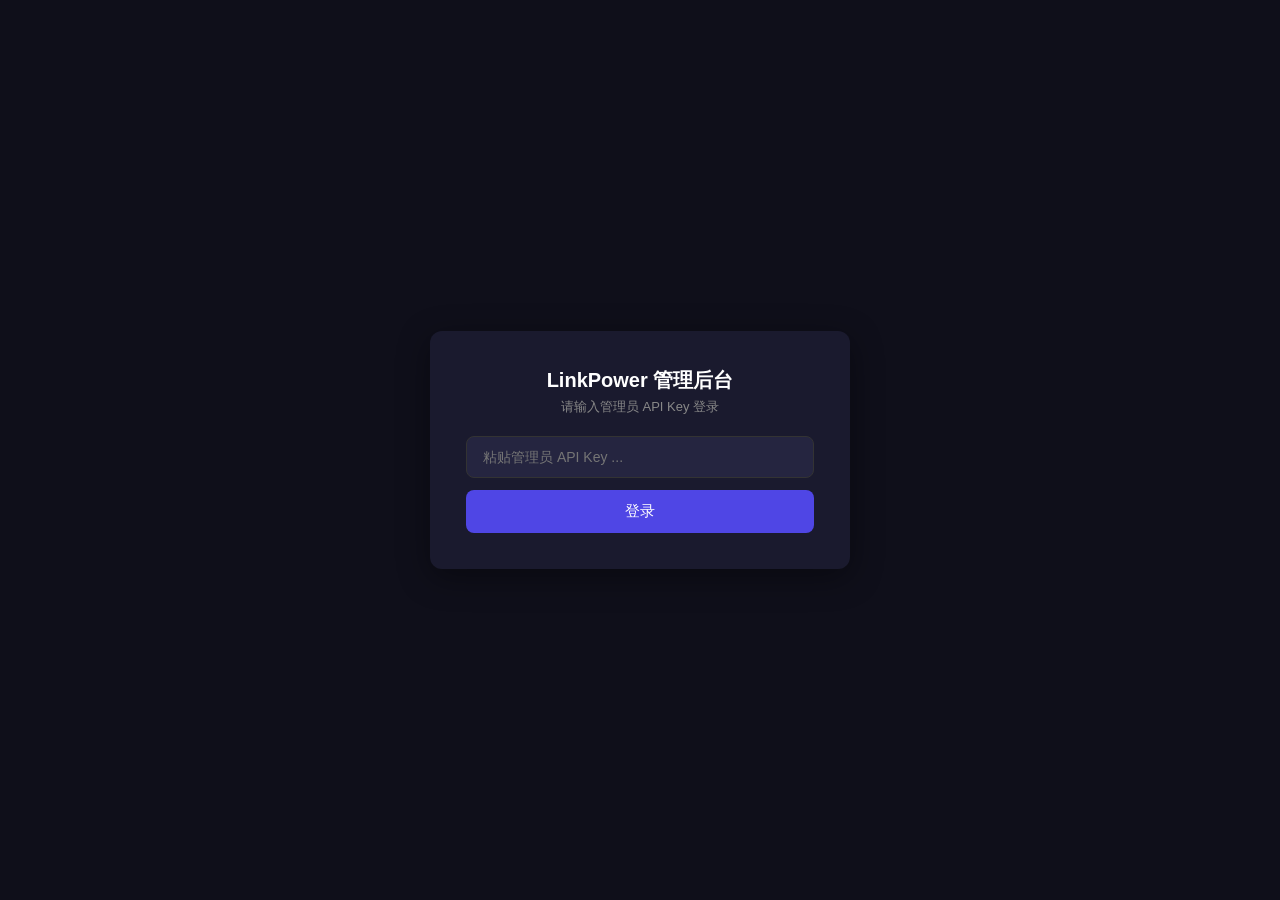
==== static/admin.html @ 36c47beb "branding: TokenProxy -> LinkPower" ====
<!DOCTYPE html>
<html lang="zh-CN">
<head>
<meta charset="UTF-8">
<meta name="viewport" content="width=device-width, initial-scale=1.0">
<title>LinkPower 管理后台</title>
<style>
*{margin:0;padding:0;box-sizing:border-box;font-family:-apple-system,BlinkMacSystemFont,"Segoe UI",sans-serif}
body{background:#0f0f1a;color:#e0e0e0;min-height:100vh}
#loginBg{align-items:center;background:#0f0f1a;display:flex;height:100vh;justify-content:center;left:0;position:fixed;top:0;width:100vw;z-index:999}
.login-box{background:#1a1a2e;border-radius:12px;box-shadow:0 8px 32px rgba(0,0,0,.4);padding:36px;text-align:center;width:420px;max-width:90vw}
.login-box h1{color:#fff;font-size:20px;margin-bottom:4px}
.login-box p{color:#888;font-size:13px;margin-bottom:20px}
.login-box input{background:#252540;border:1px solid #333;border-radius:8px;color:#fff;font-size:14px;margin-bottom:12px;outline:none;padding:12px 16px;width:100%}
.login-box input:focus{border-color:#4f46e5}
.login-box button{background:#4f46e5;border:none;border-radius:8px;color:#fff;cursor:pointer;font-size:15px;padding:12px;width:100%}
.login-box button:hover{background:#4338ca}
.login-box button:disabled{opacity:.5}
.login-box .login-msg{background:rgba(239,68,68,.15);border:1px solid #ef4444;border-radius:6px;color:#fca5a5;font-size:13px;margin-top:12px;padding:8px;display:none}
#dash{display:none}
.sidebar{background:#14142a;border-right:1px solid #1e1e3a;height:100vh;left:0;padding:24px;position:fixed;top:0;width:200px;overflow-y:auto}
.sidebar h2{color:#fff;font-size:15px;margin-bottom:2px}
.sidebar .sub{color:#555;font-size:11px;margin-bottom:20px}
.sidebar a{color:#888;cursor:pointer;display:block;font-size:13px;padding:9px 12px;text-decoration:none;border-radius:6px;margin-bottom:2px}
.sidebar a:hover,.sidebar a.active{background:#1e1e3a;color:#fff}
.sidebar .section-title{color:#555;font-size:11px;text-transform:uppercase;padding:16px 12px 6px;letter-spacing:1px}
.main{margin-left:200px;padding:24px 32px}
.page{display:none}
.page.active{display:block}
.stats{display:grid;gap:14px;grid-template-columns:repeat(auto-fit,minmax(150px,1fr));margin-bottom:24px}
.stat-card{background:#1a1a2e;border-radius:8px;padding:16px 18px}
.stat-card .l{color:#888;font-size:11px;margin-bottom:4px;text-transform:uppercase;letter-spacing:.5px}
.stat-card .v{color:#fff;font-size:22px;font-weight:700}
.stat-card .s{color:#666;font-size:11px;margin-top:4px}
.card{background:#1a1a2e;border-radius:8px;margin-bottom:16px;padding:20px}
.card h3{color:#fff;font-size:14px;margin-bottom:12px;font-weight:600}
.card p{color:#888;font-size:13px;margin-bottom:12px}
label{color:#888;display:block;font-size:12px;margin-bottom:4px}
input{background:#252540;border:1px solid #333;border-radius:6px;color:#fff;font-size:13px;outline:none;padding:10px 12px;width:100%}
input:focus{border-color:#4f46e5}
.row{display:grid;gap:12px;grid-template-columns:1fr 1fr;margin-bottom:12px}
@media(max-width:600px){.row{grid-template-columns:1fr}}
.btn{background:#252540;border:none;border-radius:6px;color:#c0c0c0;cursor:pointer;font-size:12px;padding:8px 14px;display:inline-block;transition:background .15s}
.btn:hover{background:#333}
.btn-primary{background:#4f46e5;color:#fff}
.btn-primary:hover{background:#4338ca!important}
.btn-warning{background:#b45309;color:#fff}
.btn-warning:hover{background:#92400e!important}
.btn-success{background:#16a34a;color:#fff}
.btn-success:hover{background:#15803d!important}
.btn-sm{padding:5px 10px;font-size:11px}
table{width:100%;border-collapse:collapse;font-size:13px}
thead th{text-align:left;color:#888;padding:10px 12px;border-bottom:1px solid #333;font-weight:400;white-space:nowrap;font-size:12px;text-transform:uppercase;letter-spacing:.5px}
tbody td{padding:10px 12px;border-bottom:1px solid #1e1e3a}
tbody tr:hover{background:#14142a}
.key-cell{font-family:monospace;font-size:12px;color:#a5b4fc;max-width:180px;overflow:hidden;text-overflow:ellipsis;white-space:nowrap;cursor:pointer}
.key-cell:hover{color:#818cf8}
.badge{display:inline-block;padding:2px 8px;border-radius:10px;font-size:11px;font-weight:500}
.badge.on{background:rgba(22,163,74,.15);color:#4ade80}
.badge.off{background:rgba(239,68,68,.15);color:#f87171}
.tag{display:inline-block;padding:2px 8px;border-radius:10px;font-size:11px;background:#252540;color:#888}
.tag-credit{background:rgba(22,163,74,.15);color:#4ade80}
.tag-usage{background:rgba(239,68,68,.15);color:#f87171}
.msg{background:rgba(22,163,74,.1);border:1px solid #16a34a;border-radius:6px;color:#86efac;font-size:13px;margin-top:12px;padding:10px 12px;display:none;line-height:1.6}
.msg.err{background:rgba(239,68,68,.15);border-color:#ef4444;color:#fca5a5}
.search-bar{margin-bottom:12px;display:flex;gap:8px;align-items:center}
.search-bar input{max-width:260px}
.amt-btns{display:flex;gap:8px;flex-wrap:wrap;margin-bottom:12px}
.amt-btn{background:#252540;border:1px solid #333;border-radius:6px;color:#c0c0c0;cursor:pointer;font-size:13px;padding:8px 18px;transition:all .15s}
.amt-btn.active,.amt-btn:hover{background:#4f46e5;border-color:#4f46e5;color:#fff}
/* Modal */
.modal-overlay{display:none;position:fixed;top:0;left:0;width:100%;height:100%;background:rgba(0,0,0,.6);z-index:1000;align-items:center;justify-content:center}
.modal{background:#1a1a2e;border-radius:12px;padding:24px;max-width:640px;width:90vw;max-height:80vh;overflow-y:auto}
.modal h2{color:#fff;font-size:16px;margin-bottom:4px}
.modal .close{float:right;background:none;border:none;color:#888;font-size:22px;cursor:pointer}
.modal .close:hover{color:#fff}
.modal .info-grid{display:grid;grid-template-columns:1fr 1fr;gap:8px;margin:16px 0}
.modal .info-item{background:#14142a;padding:10px 14px;border-radius:6px}
.modal .info-item .l{color:#888;font-size:11px;text-transform:uppercase;letter-spacing:.5px}
.modal .info-item .v{color:#e0e0e0;font-size:14px;margin-top:2px;word-break:break-all}
.empty-state{text-align:center;color:#555;padding:30px;font-size:13px}
.copy-btn{background:#252540;border:none;border-radius:4px;color:#c0c0c0;cursor:pointer;font-size:11px;padding:4px 8px;margin-left:4px}
.copy-btn:hover{background:#333;color:#fff}
.copy-btn.copied{background:#16a34a;color:#fff}
</style>
</head>
<body>
<div id="loginBg">
  <div class="login-box">
    <h1>LinkPower 管理后台</h1>
    <p>请输入管理员 API Key 登录</p>
    <input type="password" id="loginKey" placeholder="粘贴管理员 API Key ...">
    <button id="loginBtn">登录</button>
    <div class="login-msg" id="loginMsg"></div>
  </div>
</div>

<div id="dash">
  <div class="sidebar">
    <h2>LinkPower</h2>
    <div class="sub">管理后台</div>
    <a id="navOverview" class="active" onclick="showPage('overview')">概览</a>
    <div class="section-title">用户</div>
    <a id="navUsers" onclick="showPage('users')">用户管理</a>
    <a id="navCreate" onclick="showPage('create')">创建用户</a>
    <div class="section-title">财务</div>
    <a id="navRecharge" onclick="showPage('recharge')">充值管理</a>
    <a id="navTxns" onclick="showPage('txns')">交易记录</a>
    <a id="navReseller" onclick="showPage('reseller')">代理管理</a>
  </div>

  <div class="main">
    <!-- Overview -->
    <div class="page active" id="pageOverview">
      <h2 style="font-size:18px;margin-bottom:20px">服务概览</h2>
      <div class="stats">
        <div class="stat-card"><div class="l">用户总数</div><div class="v" id="statUsers">-</div><div class="s" id="statActiveUsers"></div></div>
        <div class="stat-card"><div class="l">总余额</div><div class="v" id="statBalance">-</div><div class="s">所有用户余额总和</div></div>
        <div class="stat-card"><div class="l">总收入</div><div class="v" id="statRevenue">-</div><div class="s">所有充值总和</div></div>
        <div class="stat-card"><div class="l">今日消耗</div><div class="v" id="statTodayRev">-</div><div class="s" id="statTodayTokens"></div></div>
        <div class="stat-card"><div class="l">服务状态</div><div class="v" id="statStatus">-</div><div class="s" id="statAdminKey"></div></div>
      </div>
      <div class="card">
        <h3>最近交易</h3>
        <div id="recentTxns"><div class="empty-state">加载中...</div></div>
      </div>
    </div>

    <!-- Users -->
    <div class="page" id="pageUsers">
      <h2 style="font-size:18px;margin-bottom:16px">用户管理</h2>
      <div class="card">
        <div style="display:flex;justify-content:space-between;align-items:center;margin-bottom:12px">
          <h3>用户列表</h3>
          <span id="userCount" style="color:#888;font-size:12px"></span>
        </div>
        <div class="search-bar">
          <input type="text" id="searchInput" placeholder="搜索用户名、邮箱或 Key ...">
          <select id="statusFilter" style="background:#252540;border:1px solid #333;border-radius:6px;color:#fff;font-size:13px;padding:10px 12px;outline:none" onchange="renderUsers()">
            <option value="">全部状态</option>
            <option value="active">启用</option>
            <option value="disabled">禁用</option>
          </select>
        </div>
        <div id="userList"><p style="color:#888;text-align:center;padding:20px">加载中...</p></div>
      </div>
    </div>

    <!-- Create -->
    <div class="page" id="pageCreate">
      <h2 style="font-size:18px;margin-bottom:16px">创建用户</h2>
      <div class="card">
        <h3>创建新用户</h3>
        <p>创建一个新的 API 用户，系统将自动生成 API Key。</p>
        <div class="row">
          <div><label>用户名</label><input type="text" id="newName" placeholder="如：客户A"></div>
          <div><label>邮箱（可选）</label><input type="email" id="newEmail" placeholder="user@example.com"></div>
          <div><label>初始余额（元）</label><input type="number" id="newBal" value="0" step="0.1"></div>
        </div>
        <button class="btn btn-success" id="createBtn">创建用户</button>
        <div class="msg" id="createMsg"></div>
      </div>
    </div>

    <!-- Recharge -->
    <div class="page" id="pageRecharge">
      <h2 style="font-size:18px;margin-bottom:16px">充值管理</h2>
      <div class="card">
        <h3>用户充值</h3>
        <p>输入用户的 API Key 为其增加余额。</p>
        <div><label>用户 API Key</label><input type="text" id="topKey" placeholder="sk-xxx..."></div>
        <div style="margin-top:12px"><label>充值金额</label></div>
        <div class="amt-btns">
          <button class="amt-btn" onclick="setAmt(10)">10 元</button>
          <button class="amt-btn" onclick="setAmt(20)">20 元</button>
          <button class="amt-btn" onclick="setAmt(50)">50 元</button>
          <button class="amt-btn" onclick="setAmt(100)">100 元</button>
          <button class="amt-btn" onclick="setAmt(500)">500 元</button>
          <button class="amt-btn" onclick="setAmt(0)" style="border-color:#4f46e5;color:#4f46e5">自定义</button>
        </div>
        <div><label>金额（元）</label><input type="number" id="topAmt" value="10" step="1"></div>
        <div style="margin-top:12px"><button class="btn btn-primary" id="topBtn">确认充值</button></div>
        <div class="msg" id="topMsg"></div>
      </div>
    </div>

    <!-- Transactions -->
    <div class="page" id="pageTxns">
      <h2 style="font-size:18px;margin-bottom:16px">交易记录</h2>
      <div class="card">
        <div style="display:flex;justify-content:space-between;align-items:center;margin-bottom:12px">
          <h3>所有交易</h3>
          <span id="txnCount" style="color:#888;font-size:12px"></span>
        </div>
        <div class="search-bar" style="gap:12px">
          <input type="text" id="txnSearch" placeholder="搜索用户..." style="max-width:200px">
          <select id="txnTypeFilter" style="background:#252540;border:1px solid #333;border-radius:6px;color:#fff;font-size:13px;padding:10px 12px;outline:none" onchange="renderTxns()">
            <option value="">全部类型</option>
            <option value="usage">用量扣费</option>
            <option value="topup">充值</option>
            <option value="registration_bonus">注册赠送</option>
            <option value="manual_create">手动创建</option>
          </select>
        </div>
        <div id="txnList"><div class="empty-state">加载中...</div></div>
      </div>
<div class="page" id="pageReseller">
      <h2 style="font-size:18px;margin-bottom:16px">代理管理</h2>
      <div class="card">
        <h3>创建代理</h3>
        <p>创建一个下级代理账号，对方可以登录 /reseller 管理自己的用户。</p>
        <div style="margin-bottom:12px"><input type="text" id="resellerName" placeholder="代理名称（如：客户A）"></div>
        <button class="btn btn-success" id="createResellerBtn">创建代理</button>
        <div class="msg" id="resellerCreateMsg"></div>
      </div>
      <div class="card">
        <h3>代理列表</h3>
        <div id="resellerList"><p style="color:#888;text-align:center;padding:20px">加载中...</p></div>
      </div>
    </div>
    </div>
  </div>

<!-- User Detail Modal -->
<div class="modal-overlay" id="userModal" onclick="if(event.target===this)closeModal()">
  <div class="modal">
    <button class="close" onclick="closeModal()">&times;</button>
    <h2 id="modalTitle">用户详情</h2>
    <div class="info-grid" id="modalInfo"></div>
    <h3 style="color:#fff;font-size:13px;margin:16px 0 8px">交易记录</h3>
    <div id="modalTxns"><div class="empty-state">加载中...</div></div>
  </div>
</div>

<script>
var ADMIN_KEY = "", allUsers = [], allTxns = [];
function $(id){return document.getElementById(id);}
function api(path, method, body){
  var o = {headers: {"Authorization": "Bearer "+ADMIN_KEY}};
  if(method) o.method = method;
  if(body){o.method="POST";o.body=JSON.stringify(body);o.headers["Content-Type"]="application/json";}
  return fetch(window.location.origin+path, o).then(function(r){return r.json();});
}

// Login
$("loginBtn").onclick = function(){
  var k = $("loginKey").value.trim(), m = $("loginMsg");
  if(!k){m.textContent="请输入 API Key";m.style.display="block";return;}
  ADMIN_KEY = k; $("loginBtn").disabled = true; $("loginBtn").textContent = "登录中...";
  api("/v1/admin/verify", "POST").then(function(d){
    if(d.status === "ok"){
      $("loginBg").style.display = "none"; $("dash").style.display = "block";
      $("statAdminKey").textContent = "Key: " + d.admin_key.substring(0,12) + "...";
      loadOverview(); loadUsers();
    } else {
      m.textContent = d.error || "验证失败"; m.style.display = "block";
      $("loginBtn").disabled = false; $("loginBtn").textContent = "登录";
    }
  }).catch(function(e){
    m.textContent = "请求失败: " + e.message; m.style.display = "block";
    $("loginBtn").disabled = false; $("loginBtn").textContent = "登录";
  });
};
$("loginKey").onkeydown = function(e){if(e.key==="Enter")$("loginBtn").click();};

function showPage(n){
  ["navOverview","navUsers","navCreate","navRecharge","navTxns","navReseller"].forEach(function(i){$(i).classList.remove("active");});
  $("nav"+n.charAt(0).toUpperCase()+n.slice(1)).classList.add("active");
  document.querySelectorAll(".page").forEach(function(p){p.classList.remove("active");});
  $("page"+n.charAt(0).toUpperCase()+n.slice(1)).classList.add("active");
  if(n==="overview") loadOverview();
  if(n==="users") loadUsers();
  if(n==="txns") loadTxns();
  if(n==="reseller") loadResellers();
}

// Overview
function loadOverview(){
  api("/v1/admin/stats").then(function(d){
    $("statUsers").textContent = d.total_users;
    $("statActiveUsers").textContent = (d.active_users || 0) + " 活跃";
    $("statBalance").textContent = (d.total_balance || 0).toFixed(2) + " 元";
    $("statRevenue").textContent = "¥" + (d.total_topup || 0).toFixed(2);
    $("statTodayRev").textContent = "¥" + (d.today_revenue || 0).toFixed(2);
    $("statTodayTokens").textContent = (d.today_tokens || 0) + " tokens";
    $("statStatus").textContent = "正常"; $("statStatus").style.color = "#4ade80";
    if(d.recent_transactions){
      allTxns = d.recent_transactions;
      renderRecentTxns();
    }
  }).catch(function(e){
    $("statStatus").textContent = "连接异常"; $("statStatus").style.color = "#f87171";
  });
}

function renderRecentTxns(){
  var txns = allTxns.slice(0, 20), h = "";
  if(!txns.length){$("recentTxns").innerHTML='<div class="empty-state">暂无交易记录</div>';return;}
  h = "<table><thead><tr><th>时间</th><th>用户</th><th>类型</th><th>金额</th><th>说明</th></tr></thead><tbody>";
  for(var i=0;i<txns.length;i++){
    var t = txns[i];
    var tagCls = "tag", typeLabel = t.type;
    if(t.type === "usage"){tagCls="tag tag-usage";typeLabel="用量扣费";}
    else if(t.type === "registration_bonus" || t.type === "manual_create" || t.amount > 0){tagCls="tag tag-credit";typeLabel="充值";}
    var timeStr = (t.time || "").substring(0, 16).replace("T", " ");
    var detail = t.model || "";
    if(t.tokens) detail += (detail?" | ":"") + t.tokens + " tokens";
    h += "<tr><td style='font-size:12px;color:#666'>"+timeStr+"</td><td>"+t.user+"</td><td><span class='"+tagCls+"'>"+typeLabel+"</span></td><td>"+(t.amount > 0 ? "+" : "")+t.amount.toFixed(4)+"</td><td style='color:#666;font-size:12px'>"+detail+"</td></tr>";
  }
  h += "</tbody></table>";
  $("recentTxns").innerHTML = h;
}

// Users
function loadUsers(){
  api("/v1/admin/users").then(function(d){
    if(d.users){allUsers = d.users; renderUsers();}
  }).catch(function(){});
}

function renderUsers(){
  var q = ($("searchInput").value || "").toLowerCase();
  var sf = $("statusFilter").value;
  var f = allUsers.filter(function(u){
    if(q && u.name.toLowerCase().indexOf(q)===-1 && u.api_key.toLowerCase().indexOf(q)===-1 && (u.email||"").toLowerCase().indexOf(q)===-1) return false;
    if(sf==="active" && !u.is_active) return false;
    if(sf==="disabled" && u.is_active) return false;
    return true;
  });
  $("userCount").textContent = f.length + " / " + allUsers.length + " 用户";
  if(!f.length){$("userList").innerHTML='<div class="empty-state">暂无符合条件的用户</div>';return;}
  var h = "<table><thead><tr><th>用户名</th><th>邮箱</th><th>API Key</th><th>余额</th><th>状态</th><th>创建时间</th><th>操作</th></tr></thead><tbody>";
  for(var i=0;i<f.length;i++){
    var u = f[i];
    var badge = u.is_active ? '<span class="badge on">启用</span>' : '<span class="badge off">禁用</span>';
    h += "<tr onclick='showUserDetail(\""+u.api_key+"\")' style='cursor:pointer'>";
    h += "<td><strong>"+u.name+"</strong></td>";
    h += "<td style='color:#888;font-size:12px'>"+(u.email||"-")+"</td>";
    h += '<td class="key-cell" onclick="event.stopPropagation();copyKey(\''+u.api_key+'\')">'+u.api_key.substring(0,16)+'... <span class="copy-btn" onclick="event.stopPropagation();copyKey(\''+u.api_key+'\')">复制</span></td>';
    h += "<td>"+u.balance.toFixed(2)+" 元</td>";
    h += "<td>"+badge+"</td>";
    h += '<td style="font-size:12px;color:#666">'+(u.created_at||"-").substring(0,10)+"</td>";
    var tt = u.is_active ? "禁用" : "启用"; var tc = u.is_active ? "btn-warning" : "btn-success";
    h += '<td><button class="btn '+tc+' btn-sm" onclick="event.stopPropagation();togUser(\''+u.api_key+'\')">'+tt+'</button> <button class="btn btn-sm" style="background:#dc2626;color:#fff" onclick="event.stopPropagation();delUser(\''+u.api_key+'\')">删除</button></td>';
    h += "</tr>";
  }
  h += "</tbody></table>";
  $("userList").innerHTML = h;
}

$("searchInput").onkeyup = function(){renderUsers();};

function togUser(k){
  api("/v1/admin/users/toggle","POST",{api_key:k}).then(function(d){if(d.name)loadUsers();}).catch(function(){});
}

function delUser(k){
  if(!confirm("确定要删除此用户吗？此操作不可恢复。")) return;
  api("/v1/admin/users/delete","POST",{api_key:k}).then(function(d){
    if(d.status==="ok"){loadUsers();loadOverview();}
    else{alert(d.error||"删除失败");}
  }).catch(function(){alert("请求失败");});
}

function copyKey(k){
  if(navigator.clipboard){
    navigator.clipboard.writeText(k).then(function(){
      alert("API Key 已复制到剪贴板");
    }).catch(function(){});
  }
}

// User detail modal
function showUserDetail(apiKey){
  var u = null;
  for(var i=0;i<allUsers.length;i++){if(allUsers[i].api_key===apiKey){u=allUsers[i];break;}}
  if(!u) return;
  $("modalTitle").textContent = "用户详情 - " + u.name;
  $("modalInfo").innerHTML = '<div class="info-item"><div class="l">用户名</div><div class="v">'+u.name+'</div></div><div class="info-item"><div class="l">邮箱</div><div class="v">'+(u.email||"-")+'</div></div><div class="info-item"><div class="l">余额</div><div class="v">'+u.balance.toFixed(4)+' 元</div></div><div class="info-item"><div class="l">API Key</div><div class="v" style="font-size:12px">'+u.api_key+' <button class="copy-btn" onclick="copyKey(\''+u.api_key+'\')">复制</button></div></div><div class="info-item"><div class="l">状态</div><div class="v">'+(u.is_active?"启用":"禁用")+'</div></div><div class="info-item"><div class="l">创建时间</div><div class="v">'+(u.created_at||"-")+'</div></div>';
  $("modalTxns").innerHTML = '<div class="empty-state">加载中...</div>';
  $("userModal").style.display = "flex";
  // Load user transactions
  api("/v1/user/query", "POST", {api_key: apiKey}).then(function(d){
    if(d.transactions && d.transactions.length){
      var h = "<table><thead><tr><th>时间</th><th>类型</th><th>金额</th><th>余额</th><th>模型</th><th>Tokens</th></tr></thead><tbody>";
      for(var i=0;i<d.transactions.length;i++){
        var tx = d.transactions[i];
        var ttype = tx.type || "";
        var tagCls = ttype === "usage" ? "tag-usage" : "tag-credit";
        var label = ttype === "usage" ? "扣费" : "充值";
        var timeStr = (tx.time||"").substring(0, 16).replace("T"," ");
        h += "<tr><td style='font-size:12px;color:#666'>"+timeStr+"</td>";
        h += '<td><span class="tag '+tagCls+'">'+label+'</span></td>';
        h += "<td>"+(tx.amount > 0 ? "+" : "")+tx.amount.toFixed(4)+"</td>";
        h += "<td>"+(tx.balance_after||0).toFixed(4)+"</td>";
        h += "<td style='color:#888;font-size:12px'>"+(tx.model||"-")+"</td>";
        h += "<td style='color:#888;font-size:12px'>"+(tx.tokens||"-")+"</td></tr>";
      }
      h += "</tbody></table>";
      $("modalTxns").innerHTML = h;
    } else {
      $("modalTxns").innerHTML = '<div class="empty-state">暂无交易记录</div>';
    }
  }).catch(function(){
    $("modalTxns").innerHTML = '<div class="empty-state">加载失败</div>';
  });
}

function closeModal(){$("userModal").style.display="none";}

// Create user
document.getElementById("createResellerBtn").onclick=function(){
  var n=document.getElementById("resellerName").value.trim(),m=document.getElementById("resellerCreateMsg");
  if(!n){m.textContent="请输入代理名称";m.className="msg err";m.style.display="block";return;}
  fetch(window.location.origin+"/v1/admin/create_reseller",{method:"POST",headers:{"Authorization":"Bearer "+ADMIN_KEY,"Content-Type":"application/json"},body:JSON.stringify({name:n})}).then(function(r){return r.json();}).then(function(d){
    if(d.api_key){m.innerHTML="已创建代理 <b>"+d.name+"</b><br>API Key: <code style='color:#a5b4fc'>"+d.api_key+"</code><br>请将此 Key 发给对方，对方登录 /reseller 管理用户。";m.className="msg";m.style.display="block";document.getElementById("resellerName").value="";loadResellers();}
    else{m.textContent=d.error||"创建失败";m.className="msg err";m.style.display="block";}
  }).catch(function(e){m.textContent="请求失败:"+e.message;m.className="msg err";m.style.display="block";});
};


$("createBtn").onclick = function(){
  var n = $("newName").value.trim(), e = $("newEmail").value.trim().toLowerCase();
  var b = parseFloat($("newBal").value) || 0;
  var m = $("createMsg");
  if(!n){m.textContent="请输入用户名";m.className="msg err";m.style.display="block";return;}
  api("/v1/admin/users","POST",{name:n,email:e,balance:b}).then(function(d){
    if(d.api_key){
      m.innerHTML = "已创建用户 <b>"+d.name+"</b>"+(d.email?" (<b>"+d.email+"</b>)":"")+"，初始余额 "+d.balance.toFixed(2)+" 元<br>API Key: <code style='color:#a5b4fc'>"+d.api_key+"</code><br><button class='copy-btn' onclick='navigator.clipboard.writeText(\""+d.api_key+"\");this.textContent=\"已复制\"'>复制 API Key</button>";
      m.className = "msg"; m.style.display = "block";
      $("newName").value = ""; loadOverview(); loadUsers();
    } else {
      m.textContent = d.error || "创建失败"; m.className = "msg err"; m.style.display = "block";
    }
  }).catch(function(e){m.textContent="请求失败: "+e.message;m.className="msg err";m.style.display="block";});
};

// Recharge
function setAmt(val){
  document.querySelectorAll(".amt-btn").forEach(function(b){b.classList.remove("active");});
  if(val > 0){
    $("topAmt").value = val;
    event.target.classList.add("active");
  } else {
    $("topAmt").value = "";
    $("topAmt").focus();
  }
}

$("topBtn").onclick = function(){
  var k = $("topKey").value.trim(), a = parseFloat($("topAmt").value) || 0, m = $("topMsg");
  if(!k){m.textContent="请输入用户 API Key";m.className="msg err";m.style.display="block";return;}
  if(a<=0){m.textContent="充值金额必须大于 0";m.className="msg err";m.style.display="block";return;}
  api("/v1/admin/users/topup","POST",{api_key:k,amount:a}).then(function(d){
    if(d.balance!==undefined){
      m.innerHTML = "已为 <b>"+d.name+"</b> 充值 <b>"+a.toFixed(2)+"</b> 元，当前余额 <b>"+d.balance.toFixed(2)+"</b> 元";
      m.className = "msg"; m.style.display = "block";
      $("topKey").value = ""; loadOverview(); loadUsers();
    } else {
      m.textContent = d.error || "充值失败"; m.className = "msg err"; m.style.display = "block";
    }
  }).catch(function(e){m.textContent="请求失败: "+e.message;m.className="msg err";m.style.display="block";});
};

// Transactions
function renderResellers(resellers){
  if(!resellers.length){document.getElementById("resellerList").innerHTML='<p style="color:#888;text-align:center;padding:20px">暂无代理</p>';return;}
  var h="<table><tr><th>名称</th><th>API Key</th><th>用户数</th><th>用户总余额</th><th>创建时间</th></tr>";
  for(var i=0;i<resellers.length;i++){var r=resellers[i];
    h+="<tr><td>"+r.name+"</td><td class='key-cell'>"+r.api_key.substring(0,20)+"...</td><td>"+r.user_count+"</td><td>"+r.total_balance.toFixed(2)+" 元</td><td style='font-size:12px;color:#666'>"+(r.created_at||"-").substring(0,10)+"</td></tr>";}
  h+="</table>";document.getElementById("resellerList").innerHTML=h;
}

function loadResellers(){
  api("/v1/admin/resellers").then(function(d){
    if(d.resellers){renderResellers(d.resellers);}
  }).catch(function(){});
}

function loadTxns(){
  api("/v1/admin/stats").then(function(d){
    if(d.recent_transactions){allTxns = d.recent_transactions; renderTxns();}
  }).catch(function(){});
}

function renderTxns(){
  var q = ($("txnSearch").value || "").toLowerCase();
  var tf = $("txnTypeFilter").value;
  var f = allTxns.filter(function(t){
    if(q && t.user.toLowerCase().indexOf(q)===-1) return false;
    if(tf && t.type !== tf) return false;
    return true;
  });
  $("txnCount").textContent = "共 " + f.length + " 条记录";
  if(!f.length){$("txnList").innerHTML='<div class="empty-state">暂无匹配的交易记录</div>';return;}
  var h = "<table><thead><tr><th>时间</th><th>用户</th><th>类型</th><th>金额</th><th>模型</th><th>Tokens</th></tr></thead><tbody>";
  for(var i=0;i<f.length;i++){
    var t = f[i];
    var tagCls = "tag", typeLabel = t.type;
    if(t.type === "usage"){tagCls="tag tag-usage";typeLabel="用量扣费";}
    else if(t.type === "registration_bonus"){tagCls="tag tag-credit";typeLabel="注册赠送";}
    else if(t.type === "manual_create"){tagCls="tag tag-credit";typeLabel="创建赠送";}
    else if(t.amount > 0){tagCls="tag tag-credit";typeLabel="充值";}
    var timeStr = (t.time || "").substring(0, 16).replace("T", " ");
    h += "<tr><td style='font-size:12px;color:#666'>"+timeStr+"</td><td>"+t.user+"</td><td><span class='"+tagCls+"'>"+typeLabel+"</span></td><td>"+(t.amount > 0 ? "+" : "")+t.amount.toFixed(4)+"</td><td style='color:#888;font-size:12px'>"+(t.model||"-")+"</td><td style='color:#888;font-size:12px'>"+(t.tokens||"-")+"</td></tr>";
  }
  h += "</tbody></table>";
  $("txnList").innerHTML = h;
}

$("txnSearch").onkeyup = function(){renderTxns();};
</script>
</body>
</html>
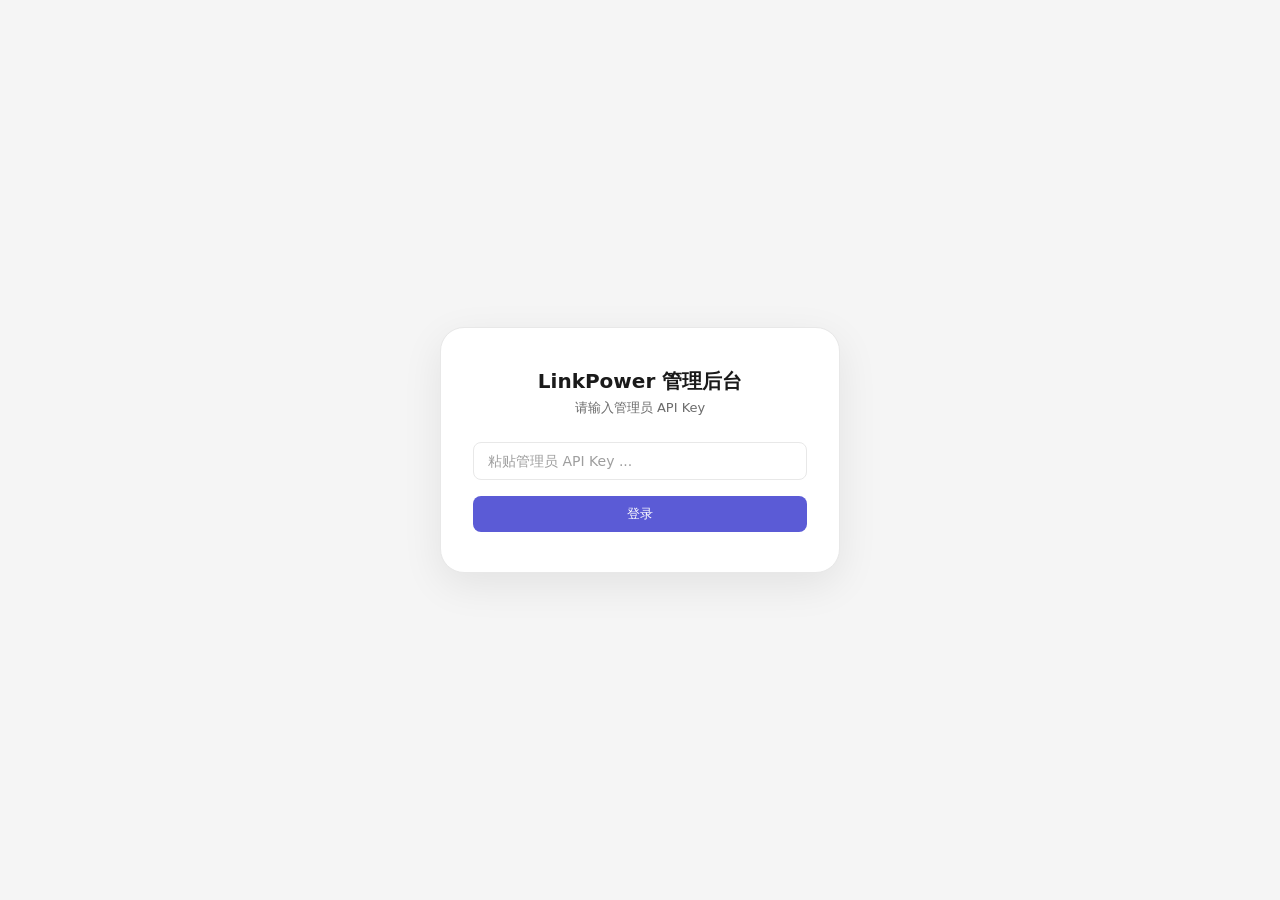
==== commit 27cc91ee: "feat: LinkPower 2.0 — 极简重新设计 新增加: - 设计系统 CSS: 统一变量 + 暗黑模式 + 全组件库 - JS 工具库 + API 层: shared utils/api " ====
--- a/static/admin.html
+++ b/static/admin.html
@@ -1,514 +1,316 @@
 <!DOCTYPE html>
-<html lang="zh-CN">
+<html lang="zh-CN" data-theme="dark">
 <head>
 <meta charset="UTF-8">
-<meta name="viewport" content="width=device-width, initial-scale=1.0">
+<meta name="viewport" content="width=device-width,initial-scale=1.0">
 <title>LinkPower 管理后台</title>
+<link rel="stylesheet" href="/static/css/design-system.css">
 <style>
-*{margin:0;padding:0;box-sizing:border-box;font-family:-apple-system,BlinkMacSystemFont,"Segoe UI",sans-serif}
-body{background:#0f0f1a;color:#e0e0e0;min-height:100vh}
-#loginBg{align-items:center;background:#0f0f1a;display:flex;height:100vh;justify-content:center;left:0;position:fixed;top:0;width:100vw;z-index:999}
-.login-box{background:#1a1a2e;border-radius:12px;box-shadow:0 8px 32px rgba(0,0,0,.4);padding:36px;text-align:center;width:420px;max-width:90vw}
-.login-box h1{color:#fff;font-size:20px;margin-bottom:4px}
-.login-box p{color:#888;font-size:13px;margin-bottom:20px}
-.login-box input{background:#252540;border:1px solid #333;border-radius:8px;color:#fff;font-size:14px;margin-bottom:12px;outline:none;padding:12px 16px;width:100%}
-.login-box input:focus{border-color:#4f46e5}
-.login-box button{background:#4f46e5;border:none;border-radius:8px;color:#fff;cursor:pointer;font-size:15px;padding:12px;width:100%}
-.login-box button:hover{background:#4338ca}
-.login-box button:disabled{opacity:.5}
-.login-box .login-msg{background:rgba(239,68,68,.15);border:1px solid #ef4444;border-radius:6px;color:#fca5a5;font-size:13px;margin-top:12px;padding:8px;display:none}
-#dash{display:none}
-.sidebar{background:#14142a;border-right:1px solid #1e1e3a;height:100vh;left:0;padding:24px;position:fixed;top:0;width:200px;overflow-y:auto}
-.sidebar h2{color:#fff;font-size:15px;margin-bottom:2px}
-.sidebar .sub{color:#555;font-size:11px;margin-bottom:20px}
-.sidebar a{color:#888;cursor:pointer;display:block;font-size:13px;padding:9px 12px;text-decoration:none;border-radius:6px;margin-bottom:2px}
-.sidebar a:hover,.sidebar a.active{background:#1e1e3a;color:#fff}
-.sidebar .section-title{color:#555;font-size:11px;text-transform:uppercase;padding:16px 12px 6px;letter-spacing:1px}
-.main{margin-left:200px;padding:24px 32px}
-.page{display:none}
-.page.active{display:block}
-.stats{display:grid;gap:14px;grid-template-columns:repeat(auto-fit,minmax(150px,1fr));margin-bottom:24px}
-.stat-card{background:#1a1a2e;border-radius:8px;padding:16px 18px}
-.stat-card .l{color:#888;font-size:11px;margin-bottom:4px;text-transform:uppercase;letter-spacing:.5px}
-.stat-card .v{color:#fff;font-size:22px;font-weight:700}
-.stat-card .s{color:#666;font-size:11px;margin-top:4px}
-.card{background:#1a1a2e;border-radius:8px;margin-bottom:16px;padding:20px}
-.card h3{color:#fff;font-size:14px;margin-bottom:12px;font-weight:600}
-.card p{color:#888;font-size:13px;margin-bottom:12px}
-label{color:#888;display:block;font-size:12px;margin-bottom:4px}
-input{background:#252540;border:1px solid #333;border-radius:6px;color:#fff;font-size:13px;outline:none;padding:10px 12px;width:100%}
-input:focus{border-color:#4f46e5}
-.row{display:grid;gap:12px;grid-template-columns:1fr 1fr;margin-bottom:12px}
-@media(max-width:600px){.row{grid-template-columns:1fr}}
-.btn{background:#252540;border:none;border-radius:6px;color:#c0c0c0;cursor:pointer;font-size:12px;padding:8px 14px;display:inline-block;transition:background .15s}
-.btn:hover{background:#333}
-.btn-primary{background:#4f46e5;color:#fff}
-.btn-primary:hover{background:#4338ca!important}
-.btn-warning{background:#b45309;color:#fff}
-.btn-warning:hover{background:#92400e!important}
-.btn-success{background:#16a34a;color:#fff}
-.btn-success:hover{background:#15803d!important}
-.btn-sm{padding:5px 10px;font-size:11px}
-table{width:100%;border-collapse:collapse;font-size:13px}
-thead th{text-align:left;color:#888;padding:10px 12px;border-bottom:1px solid #333;font-weight:400;white-space:nowrap;font-size:12px;text-transform:uppercase;letter-spacing:.5px}
-tbody td{padding:10px 12px;border-bottom:1px solid #1e1e3a}
-tbody tr:hover{background:#14142a}
-.key-cell{font-family:monospace;font-size:12px;color:#a5b4fc;max-width:180px;overflow:hidden;text-overflow:ellipsis;white-space:nowrap;cursor:pointer}
-.key-cell:hover{color:#818cf8}
-.badge{display:inline-block;padding:2px 8px;border-radius:10px;font-size:11px;font-weight:500}
-.badge.on{background:rgba(22,163,74,.15);color:#4ade80}
-.badge.off{background:rgba(239,68,68,.15);color:#f87171}
-.tag{display:inline-block;padding:2px 8px;border-radius:10px;font-size:11px;background:#252540;color:#888}
-.tag-credit{background:rgba(22,163,74,.15);color:#4ade80}
-.tag-usage{background:rgba(239,68,68,.15);color:#f87171}
-.msg{background:rgba(22,163,74,.1);border:1px solid #16a34a;border-radius:6px;color:#86efac;font-size:13px;margin-top:12px;padding:10px 12px;display:none;line-height:1.6}
-.msg.err{background:rgba(239,68,68,.15);border-color:#ef4444;color:#fca5a5}
-.search-bar{margin-bottom:12px;display:flex;gap:8px;align-items:center}
-.search-bar input{max-width:260px}
-.amt-btns{display:flex;gap:8px;flex-wrap:wrap;margin-bottom:12px}
-.amt-btn{background:#252540;border:1px solid #333;border-radius:6px;color:#c0c0c0;cursor:pointer;font-size:13px;padding:8px 18px;transition:all .15s}
-.amt-btn.active,.amt-btn:hover{background:#4f46e5;border-color:#4f46e5;color:#fff}
-/* Modal */
-.modal-overlay{display:none;position:fixed;top:0;left:0;width:100%;height:100%;background:rgba(0,0,0,.6);z-index:1000;align-items:center;justify-content:center}
-.modal{background:#1a1a2e;border-radius:12px;padding:24px;max-width:640px;width:90vw;max-height:80vh;overflow-y:auto}
-.modal h2{color:#fff;font-size:16px;margin-bottom:4px}
-.modal .close{float:right;background:none;border:none;color:#888;font-size:22px;cursor:pointer}
-.modal .close:hover{color:#fff}
-.modal .info-grid{display:grid;grid-template-columns:1fr 1fr;gap:8px;margin:16px 0}
-.modal .info-item{background:#14142a;padding:10px 14px;border-radius:6px}
-.modal .info-item .l{color:#888;font-size:11px;text-transform:uppercase;letter-spacing:.5px}
-.modal .info-item .v{color:#e0e0e0;font-size:14px;margin-top:2px;word-break:break-all}
-.empty-state{text-align:center;color:#555;padding:30px;font-size:13px}
-.copy-btn{background:#252540;border:none;border-radius:4px;color:#c0c0c0;cursor:pointer;font-size:11px;padding:4px 8px;margin-left:4px}
-.copy-btn:hover{background:#333;color:#fff}
-.copy-btn.copied{background:#16a34a;color:#fff}
+body { background: var(--bg-primary); color: var(--text-primary); }
+#loginScreen { display:flex; align-items:center; justify-content:center; height:100vh; background:var(--bg-secondary); }
+.login-card { background:var(--bg-card); border:1px solid var(--border); border-radius:var(--radius-2xl); padding:40px 32px; width:400px; max-width:90vw; text-align:center; box-shadow:var(--shadow-lg); }
+.login-card h1 { font-size:20px; margin-bottom:4px; }
+.login-card .sub { font-size:13px; color:var(--text-secondary); margin-bottom:24px; }
+#dash { display:none; }
+.dash-layout { display:flex; height:100vh; }
+.dash-sidebar { width:220px; background:var(--bg-card); border-right:1px solid var(--border); display:flex; flex-direction:column; overflow:hidden; flex-shrink:0; }
+.dash-sidebar-header { padding:16px; border-bottom:1px solid var(--border-light); }
+.dash-sidebar-body { flex:1; overflow-y:auto; padding:8px; }
+.dash-main { flex:1; overflow-y:auto; padding:24px 28px; }
+.dash-page { display:none; }
+.dash-page.active { display:block; }
+.nav-link { display:flex; align-items:center; gap:8px; padding:9px 12px; border-radius:var(--radius); cursor:pointer; font-size:13px; color:var(--text-secondary); transition:all var(--transition); margin-bottom:1px; }
+.nav-link:hover { background:var(--bg-hover); color:var(--text-primary); }
+.nav-link.active { background:var(--accent-light); color:var(--accent-text); font-weight:500; }
+.nav-section { font-size:11px; color:var(--text-tertiary); text-transform:uppercase; letter-spacing:1px; padding:16px 12px 6px; font-weight:600; }
+.user-row { cursor:pointer; }
+.user-row:hover { background:var(--bg-hover); }
+.user-detail-grid { display:grid; grid-template-columns:1fr 1fr; gap:8px; margin:16px 0; }
+.user-detail-item { background:var(--bg-secondary); padding:10px 14px; border-radius:var(--radius); }
+.user-detail-item .lbl { font-size:11px; color:var(--text-tertiary); text-transform:uppercase; letter-spacing:.5px; }
+.user-detail-item .val { font-size:14px; color:var(--text-primary); margin-top:2px; word-break:break-all; }
+@media(max-width:768px) { .dash-main { padding:16px; } .dash-sidebar { width:64px; } .nav-link span { display:none; } }
 </style>
 </head>
 <body>
-<div id="loginBg">
-  <div class="login-box">
+
+<div id="loginScreen">
+  <div class="login-card">
     <h1>LinkPower 管理后台</h1>
-    <p>请输入管理员 API Key 登录</p>
-    <input type="password" id="loginKey" placeholder="粘贴管理员 API Key ...">
-    <button id="loginBtn">登录</button>
-    <div class="login-msg" id="loginMsg"></div>
+    <p class="sub">请输入管理员 API Key</p>
+    <div class="form-group"><input class="form-input" type="password" id="loginKey" placeholder="粘贴管理员 API Key ..."></div>
+    <button class="btn btn-primary w-full" id="loginBtn" onclick="adminLogin()">登录</button>
+    <div class="form-error mt-2 hidden" id="loginError"></div>
   </div>
 </div>
 
 <div id="dash">
-  <div class="sidebar">
-    <h2>LinkPower</h2>
-    <div class="sub">管理后台</div>
-    <a id="navOverview" class="active" onclick="showPage('overview')">概览</a>
-    <div class="section-title">用户</div>
-    <a id="navUsers" onclick="showPage('users')">用户管理</a>
-    <a id="navCreate" onclick="showPage('create')">创建用户</a>
-    <div class="section-title">财务</div>
-    <a id="navRecharge" onclick="showPage('recharge')">充值管理</a>
-    <a id="navTxns" onclick="showPage('txns')">交易记录</a>
-    <a id="navReseller" onclick="showPage('reseller')">代理管理</a>
-  </div>
-
-  <div class="main">
-    <!-- Overview -->
-    <div class="page active" id="pageOverview">
-      <h2 style="font-size:18px;margin-bottom:20px">服务概览</h2>
-      <div class="stats">
-        <div class="stat-card"><div class="l">用户总数</div><div class="v" id="statUsers">-</div><div class="s" id="statActiveUsers"></div></div>
-        <div class="stat-card"><div class="l">总余额</div><div class="v" id="statBalance">-</div><div class="s">所有用户余额总和</div></div>
-        <div class="stat-card"><div class="l">总收入</div><div class="v" id="statRevenue">-</div><div class="s">所有充值总和</div></div>
-        <div class="stat-card"><div class="l">今日消耗</div><div class="v" id="statTodayRev">-</div><div class="s" id="statTodayTokens"></div></div>
-        <div class="stat-card"><div class="l">服务状态</div><div class="v" id="statStatus">-</div><div class="s" id="statAdminKey"></div></div>
-      </div>
-      <div class="card">
-        <h3>最近交易</h3>
-        <div id="recentTxns"><div class="empty-state">加载中...</div></div>
-      </div>
-    </div>
-
-    <!-- Users -->
-    <div class="page" id="pageUsers">
-      <h2 style="font-size:18px;margin-bottom:16px">用户管理</h2>
-      <div class="card">
-        <div style="display:flex;justify-content:space-between;align-items:center;margin-bottom:12px">
-          <h3>用户列表</h3>
-          <span id="userCount" style="color:#888;font-size:12px"></span>
-        </div>
-        <div class="search-bar">
-          <input type="text" id="searchInput" placeholder="搜索用户名、邮箱或 Key ...">
-          <select id="statusFilter" style="background:#252540;border:1px solid #333;border-radius:6px;color:#fff;font-size:13px;padding:10px 12px;outline:none" onchange="renderUsers()">
-            <option value="">全部状态</option>
-            <option value="active">启用</option>
-            <option value="disabled">禁用</option>
-          </select>
-        </div>
-        <div id="userList"><p style="color:#888;text-align:center;padding:20px">加载中...</p></div>
-      </div>
-    </div>
-
-    <!-- Create -->
-    <div class="page" id="pageCreate">
-      <h2 style="font-size:18px;margin-bottom:16px">创建用户</h2>
-      <div class="card">
-        <h3>创建新用户</h3>
-        <p>创建一个新的 API 用户，系统将自动生成 API Key。</p>
-        <div class="row">
-          <div><label>用户名</label><input type="text" id="newName" placeholder="如：客户A"></div>
-          <div><label>邮箱（可选）</label><input type="email" id="newEmail" placeholder="user@example.com"></div>
-          <div><label>初始余额（元）</label><input type="number" id="newBal" value="0" step="0.1"></div>
-        </div>
-        <button class="btn btn-success" id="createBtn">创建用户</button>
-        <div class="msg" id="createMsg"></div>
-      </div>
-    </div>
-
-    <!-- Recharge -->
-    <div class="page" id="pageRecharge">
-      <h2 style="font-size:18px;margin-bottom:16px">充值管理</h2>
-      <div class="card">
-        <h3>用户充值</h3>
-        <p>输入用户的 API Key 为其增加余额。</p>
-        <div><label>用户 API Key</label><input type="text" id="topKey" placeholder="sk-xxx..."></div>
-        <div style="margin-top:12px"><label>充值金额</label></div>
-        <div class="amt-btns">
-          <button class="amt-btn" onclick="setAmt(10)">10 元</button>
-          <button class="amt-btn" onclick="setAmt(20)">20 元</button>
-          <button class="amt-btn" onclick="setAmt(50)">50 元</button>
-          <button class="amt-btn" onclick="setAmt(100)">100 元</button>
-          <button class="amt-btn" onclick="setAmt(500)">500 元</button>
-          <button class="amt-btn" onclick="setAmt(0)" style="border-color:#4f46e5;color:#4f46e5">自定义</button>
-        </div>
-        <div><label>金额（元）</label><input type="number" id="topAmt" value="10" step="1"></div>
-        <div style="margin-top:12px"><button class="btn btn-primary" id="topBtn">确认充值</button></div>
-        <div class="msg" id="topMsg"></div>
-      </div>
-    </div>
-
-    <!-- Transactions -->
-    <div class="page" id="pageTxns">
-      <h2 style="font-size:18px;margin-bottom:16px">交易记录</h2>
-      <div class="card">
-        <div style="display:flex;justify-content:space-between;align-items:center;margin-bottom:12px">
-          <h3>所有交易</h3>
-          <span id="txnCount" style="color:#888;font-size:12px"></span>
-        </div>
-        <div class="search-bar" style="gap:12px">
-          <input type="text" id="txnSearch" placeholder="搜索用户..." style="max-width:200px">
-          <select id="txnTypeFilter" style="background:#252540;border:1px solid #333;border-radius:6px;color:#fff;font-size:13px;padding:10px 12px;outline:none" onchange="renderTxns()">
-            <option value="">全部类型</option>
-            <option value="usage">用量扣费</option>
-            <option value="topup">充值</option>
-            <option value="registration_bonus">注册赠送</option>
-            <option value="manual_create">手动创建</option>
-          </select>
-        </div>
-        <div id="txnList"><div class="empty-state">加载中...</div></div>
-      </div>
-<div class="page" id="pageReseller">
-      <h2 style="font-size:18px;margin-bottom:16px">代理管理</h2>
-      <div class="card">
-        <h3>创建代理</h3>
-        <p>创建一个下级代理账号，对方可以登录 /reseller 管理自己的用户。</p>
-        <div style="margin-bottom:12px"><input type="text" id="resellerName" placeholder="代理名称（如：客户A）"></div>
-        <button class="btn btn-success" id="createResellerBtn">创建代理</button>
-        <div class="msg" id="resellerCreateMsg"></div>
-      </div>
-      <div class="card">
-        <h3>代理列表</h3>
-        <div id="resellerList"><p style="color:#888;text-align:center;padding:20px">加载中...</p></div>
-      </div>
-    </div>
-    </div>
-  </div>
-
-<!-- User Detail Modal -->
-<div class="modal-overlay" id="userModal" onclick="if(event.target===this)closeModal()">
-  <div class="modal">
-    <button class="close" onclick="closeModal()">&times;</button>
-    <h2 id="modalTitle">用户详情</h2>
-    <div class="info-grid" id="modalInfo"></div>
-    <h3 style="color:#fff;font-size:13px;margin:16px 0 8px">交易记录</h3>
-    <div id="modalTxns"><div class="empty-state">加载中...</div></div>
+  <div class="dash-layout">
+    <nav class="dash-sidebar">
+      <div class="dash-sidebar-header"><div class="heading-sm">LinkPower</div><div class="text-xs text-muted">管理后台</div></div>
+      <div class="dash-sidebar-body">
+        <div class="nav-link active" data-page="overview" onclick="navTo('overview')"><span>📊</span><span>概览</span></div>
+        <div class="nav-section">用户管理</div>
+        <div class="nav-link" data-page="users" onclick="navTo('users')"><span>👥</span><span>用户管理</span></div>
+        <div class="nav-link" data-page="create" onclick="navTo('create')"><span>➕</span><span>创建用户</span></div>
+        <div class="nav-link" data-page="recharge" onclick="navTo('recharge')"><span>💰</span><span>充值管理</span></div>
+        <div class="nav-section">数据</div>
+        <div class="nav-link" data-page="txns" onclick="navTo('txns')"><span>📋</span><span>交易记录</span></div>
+        <div class="nav-link" data-page="reseller" onclick="navTo('reseller')"><span>🔗</span><span>代理管理</span></div>
+      </div>
+    </nav>
+    <main class="dash-main">
+      <!-- Overview -->
+      <div class="dash-page active" id="pageOverview">
+        <h2 class="heading-lg mb-6">服务概览</h2>
+        <div class="stat-grid mb-6">
+          <div class="stat-card"><div class="stat-label">用户总数</div><div class="stat-value" id="statUsers">—</div><div class="stat-sub" id="statActiveUsers"></div></div>
+          <div class="stat-card"><div class="stat-label">总余额</div><div class="stat-value" id="statBalance">—</div></div>
+          <div class="stat-card"><div class="stat-label">总收入</div><div class="stat-value" id="statRevenue">—</div></div>
+          <div class="stat-card"><div class="stat-label">今日消耗</div><div class="stat-value" id="statTodayRev">—</div><div class="stat-sub" id="statTodayTokens"></div></div>
+        </div>
+        <div class="card">
+          <div class="card-header"><h3>最近交易</h3></div>
+          <div id="recentTxns"><div class="empty-state"><div class="empty-state-desc">加载中...</div></div></div>
+        </div>
+      </div>
+      <!-- Users -->
+      <div class="dash-page" id="pageUsers">
+        <h2 class="heading-lg mb-4">用户管理</h2>
+        <div class="card">
+          <div class="flex justify-between items-center mb-4 gap-4">
+            <div class="flex gap-3 items-center flex-1">
+              <input class="form-input" style="max-width:240px" type="text" id="userSearch" placeholder="搜索用户名、邮箱或 Key..." oninput="renderUsers()">
+              <select class="form-select" style="width:auto" id="userStatusFilter" onchange="renderUsers()">
+                <option value="">全部</option><option value="active">启用</option><option value="disabled">禁用</option>
+              </select>
+            </div>
+            <span class="text-xs text-muted" id="userCount"></span>
+          </div>
+          <div class="table-wrap"><table id="userTable"><tbody id="userList"></tbody></table></div>
+        </div>
+      </div>
+      <!-- Create -->
+      <div class="dash-page" id="pageCreate">
+        <h2 class="heading-lg mb-4">创建用户</h2>
+        <div class="card" style="max-width:520px">
+          <div class="card-header"><h3>创建新用户</h3></div>
+          <div class="form-row"><div class="form-group"><label class="form-label">用户名</label><input class="form-input" id="newName" placeholder="如：客户A"></div><div class="form-group"><label class="form-label">邮箱（可选）</label><input class="form-input" type="email" id="newEmail" placeholder="user@example.com"></div></div>
+          <div class="form-group"><label class="form-label">初始余额（元）</label><input class="form-input" type="number" id="newBal" value="0" step="0.1"></div>
+          <button class="btn btn-success" id="createUserBtn" onclick="createUser()">创建用户</button>
+          <div class="form-error mt-2 hidden" id="createMsg"></div>
+          <div class="form-hint mt-2 hidden" style="color:var(--success)" id="createOk"></div>
+        </div>
+      </div>
+      <!-- Recharge -->
+      <div class="dash-page" id="pageRecharge">
+        <h2 class="heading-lg mb-4">充值管理</h2>
+        <div class="card" style="max-width:520px">
+          <div class="card-header"><h3>用户充值</h3></div>
+          <div class="form-group"><label class="form-label">用户 API Key</label><input class="form-input" id="topKey" placeholder="sk-xxx..."></div>
+          <div class="flex gap-2 flex-wrap mb-4" id="amtBtns">
+            <button class="btn btn-secondary btn-sm" onclick="setAmt(10)">10 元</button>
+            <button class="btn btn-secondary btn-sm" onclick="setAmt(20)">20 元</button>
+            <button class="btn btn-secondary btn-sm" onclick="setAmt(50)">50 元</button>
+            <button class="btn btn-secondary btn-sm" onclick="setAmt(100)">100 元</button>
+            <button class="btn btn-secondary btn-sm" onclick="setAmt(500)">500 元</button>
+          </div>
+          <div class="form-row"><div class="form-group"><label class="form-label">金额（元）</label><input class="form-input" type="number" id="topAmt" value="10" step="1"></div></div>
+          <button class="btn btn-primary" id="topBtn" onclick="doTopUp()">确认充值</button>
+          <div class="form-error mt-2 hidden" id="topErr"></div>
+          <div class="form-hint mt-2 hidden" style="color:var(--success)" id="topOk"></div>
+        </div>
+      </div>
+      <!-- Transactions -->
+      <div class="dash-page" id="pageTxns">
+        <h2 class="heading-lg mb-4">交易记录</h2>
+        <div class="card">
+          <div class="flex justify-between items-center mb-4 gap-4 flex-wrap">
+            <div class="flex gap-3 items-center">
+              <input class="form-input" style="max-width:180px" id="txnSearch" placeholder="搜索用户..." oninput="renderTxns()">
+              <select class="form-select" style="width:auto" id="txnTypeFilter" onchange="renderTxns()">
+                <option value="">全部类型</option><option value="usage">用量扣费</option><option value="topup">充值</option><option value="registration_bonus">注册赠送</option><option value="manual_create">手动创建</option>
+              </select>
+            </div>
+            <span class="text-xs text-muted" id="txnCount"></span>
+          </div>
+          <div class="table-wrap"><table><thead><tr><th>时间</th><th>用户</th><th>类型</th><th>金额</th><th>模型</th><th>Token</th></tr></thead><tbody id="txnList"></tbody></table></div>
+        </div>
+      </div>
+      <!-- Reseller -->
+      <div class="dash-page" id="pageReseller">
+        <h2 class="heading-lg mb-4">代理管理</h2>
+        <div class="card mb-4" style="max-width:520px">
+          <div class="card-header"><h3>创建代理</h3></div>
+          <div class="form-group"><label class="form-label">代理名称</label><input class="form-input" id="resellerName" placeholder="如：代理A"></div>
+          <button class="btn btn-success" onclick="createReseller()">创建代理</button>
+          <div class="form-error mt-2 hidden" id="resellerMsg"></div>
+          <div class="form-hint mt-2 hidden" style="color:var(--success)" id="resellerOk"></div>
+        </div>
+        <div class="card"><div class="card-header"><h3>代理列表</h3></div><div id="resellerList"></div></div>
+      </div>
+    </main>
   </div>
 </div>
 
+<div class="modal-overlay hidden" id="userModal" onclick="if(event.target===this)closeUserModal()">
+  <div class="modal"><div class="modal-header"><h2 id="modalTitle">用户详情</h2><button class="modal-close" onclick="closeUserModal()">&times;</button></div><div id="modalBody"></div></div>
+</div>
+
+<script src="/static/js/utils.js"></script>
+<script src="/static/js/api.js"></script>
 <script>
-var ADMIN_KEY = "", allUsers = [], allTxns = [];
-function $(id){return document.getElementById(id);}
-function api(path, method, body){
-  var o = {headers: {"Authorization": "Bearer "+ADMIN_KEY}};
-  if(method) o.method = method;
-  if(body){o.method="POST";o.body=JSON.stringify(body);o.headers["Content-Type"]="application/json";}
-  return fetch(window.location.origin+path, o).then(function(r){return r.json();});
-}
-
-// Login
-$("loginBtn").onclick = function(){
-  var k = $("loginKey").value.trim(), m = $("loginMsg");
-  if(!k){m.textContent="请输入 API Key";m.style.display="block";return;}
-  ADMIN_KEY = k; $("loginBtn").disabled = true; $("loginBtn").textContent = "登录中...";
-  api("/v1/admin/verify", "POST").then(function(d){
-    if(d.status === "ok"){
-      $("loginBg").style.display = "none"; $("dash").style.display = "block";
-      $("statAdminKey").textContent = "Key: " + d.admin_key.substring(0,12) + "...";
-      loadOverview(); loadUsers();
-    } else {
-      m.textContent = d.error || "验证失败"; m.style.display = "block";
-      $("loginBtn").disabled = false; $("loginBtn").textContent = "登录";
-    }
-  }).catch(function(e){
-    m.textContent = "请求失败: " + e.message; m.style.display = "block";
-    $("loginBtn").disabled = false; $("loginBtn").textContent = "登录";
-  });
-};
-$("loginKey").onkeydown = function(e){if(e.key==="Enter")$("loginBtn").click();};
-
-function showPage(n){
-  ["navOverview","navUsers","navCreate","navRecharge","navTxns","navReseller"].forEach(function(i){$(i).classList.remove("active");});
-  $("nav"+n.charAt(0).toUpperCase()+n.slice(1)).classList.add("active");
-  document.querySelectorAll(".page").forEach(function(p){p.classList.remove("active");});
-  $("page"+n.charAt(0).toUpperCase()+n.slice(1)).classList.add("active");
-  if(n==="overview") loadOverview();
-  if(n==="users") loadUsers();
-  if(n==="txns") loadTxns();
-  if(n==="reseller") loadResellers();
-}
-
-// Overview
-function loadOverview(){
-  api("/v1/admin/stats").then(function(d){
-    $("statUsers").textContent = d.total_users;
-    $("statActiveUsers").textContent = (d.active_users || 0) + " 活跃";
-    $("statBalance").textContent = (d.total_balance || 0).toFixed(2) + " 元";
-    $("statRevenue").textContent = "¥" + (d.total_topup || 0).toFixed(2);
-    $("statTodayRev").textContent = "¥" + (d.today_revenue || 0).toFixed(2);
-    $("statTodayTokens").textContent = (d.today_tokens || 0) + " tokens";
-    $("statStatus").textContent = "正常"; $("statStatus").style.color = "#4ade80";
-    if(d.recent_transactions){
-      allTxns = d.recent_transactions;
-      renderRecentTxns();
-    }
-  }).catch(function(e){
-    $("statStatus").textContent = "连接异常"; $("statStatus").style.color = "#f87171";
-  });
-}
-
-function renderRecentTxns(){
-  var txns = allTxns.slice(0, 20), h = "";
-  if(!txns.length){$("recentTxns").innerHTML='<div class="empty-state">暂无交易记录</div>';return;}
-  h = "<table><thead><tr><th>时间</th><th>用户</th><th>类型</th><th>金额</th><th>说明</th></tr></thead><tbody>";
-  for(var i=0;i<txns.length;i++){
-    var t = txns[i];
-    var tagCls = "tag", typeLabel = t.type;
-    if(t.type === "usage"){tagCls="tag tag-usage";typeLabel="用量扣费";}
-    else if(t.type === "registration_bonus" || t.type === "manual_create" || t.amount > 0){tagCls="tag tag-credit";typeLabel="充值";}
-    var timeStr = (t.time || "").substring(0, 16).replace("T", " ");
-    var detail = t.model || "";
-    if(t.tokens) detail += (detail?" | ":"") + t.tokens + " tokens";
-    h += "<tr><td style='font-size:12px;color:#666'>"+timeStr+"</td><td>"+t.user+"</td><td><span class='"+tagCls+"'>"+typeLabel+"</span></td><td>"+(t.amount > 0 ? "+" : "")+t.amount.toFixed(4)+"</td><td style='color:#666;font-size:12px'>"+detail+"</td></tr>";
-  }
-  h += "</tbody></table>";
-  $("recentTxns").innerHTML = h;
-}
-
-// Users
-function loadUsers(){
-  api("/v1/admin/users").then(function(d){
-    if(d.users){allUsers = d.users; renderUsers();}
-  }).catch(function(){});
-}
-
-function renderUsers(){
-  var q = ($("searchInput").value || "").toLowerCase();
-  var sf = $("statusFilter").value;
-  var f = allUsers.filter(function(u){
-    if(q && u.name.toLowerCase().indexOf(q)===-1 && u.api_key.toLowerCase().indexOf(q)===-1 && (u.email||"").toLowerCase().indexOf(q)===-1) return false;
-    if(sf==="active" && !u.is_active) return false;
-    if(sf==="disabled" && u.is_active) return false;
-    return true;
-  });
-  $("userCount").textContent = f.length + " / " + allUsers.length + " 用户";
-  if(!f.length){$("userList").innerHTML='<div class="empty-state">暂无符合条件的用户</div>';return;}
-  var h = "<table><thead><tr><th>用户名</th><th>邮箱</th><th>API Key</th><th>余额</th><th>状态</th><th>创建时间</th><th>操作</th></tr></thead><tbody>";
-  for(var i=0;i<f.length;i++){
-    var u = f[i];
-    var badge = u.is_active ? '<span class="badge on">启用</span>' : '<span class="badge off">禁用</span>';
-    h += "<tr onclick='showUserDetail(\""+u.api_key+"\")' style='cursor:pointer'>";
-    h += "<td><strong>"+u.name+"</strong></td>";
-    h += "<td style='color:#888;font-size:12px'>"+(u.email||"-")+"</td>";
-    h += '<td class="key-cell" onclick="event.stopPropagation();copyKey(\''+u.api_key+'\')">'+u.api_key.substring(0,16)+'... <span class="copy-btn" onclick="event.stopPropagation();copyKey(\''+u.api_key+'\')">复制</span></td>';
-    h += "<td>"+u.balance.toFixed(2)+" 元</td>";
-    h += "<td>"+badge+"</td>";
-    h += '<td style="font-size:12px;color:#666">'+(u.created_at||"-").substring(0,10)+"</td>";
-    var tt = u.is_active ? "禁用" : "启用"; var tc = u.is_active ? "btn-warning" : "btn-success";
-    h += '<td><button class="btn '+tc+' btn-sm" onclick="event.stopPropagation();togUser(\''+u.api_key+'\')">'+tt+'</button> <button class="btn btn-sm" style="background:#dc2626;color:#fff" onclick="event.stopPropagation();delUser(\''+u.api_key+'\')">删除</button></td>';
-    h += "</tr>";
-  }
-  h += "</tbody></table>";
-  $("userList").innerHTML = h;
-}
-
-$("searchInput").onkeyup = function(){renderUsers();};
-
-function togUser(k){
-  api("/v1/admin/users/toggle","POST",{api_key:k}).then(function(d){if(d.name)loadUsers();}).catch(function(){});
-}
-
-function delUser(k){
-  if(!confirm("确定要删除此用户吗？此操作不可恢复。")) return;
-  api("/v1/admin/users/delete","POST",{api_key:k}).then(function(d){
-    if(d.status==="ok"){loadUsers();loadOverview();}
-    else{alert(d.error||"删除失败");}
-  }).catch(function(){alert("请求失败");});
-}
-
-function copyKey(k){
-  if(navigator.clipboard){
-    navigator.clipboard.writeText(k).then(function(){
-      alert("API Key 已复制到剪贴板");
-    }).catch(function(){});
-  }
-}
-
-// User detail modal
-function showUserDetail(apiKey){
-  var u = null;
-  for(var i=0;i<allUsers.length;i++){if(allUsers[i].api_key===apiKey){u=allUsers[i];break;}}
-  if(!u) return;
-  $("modalTitle").textContent = "用户详情 - " + u.name;
-  $("modalInfo").innerHTML = '<div class="info-item"><div class="l">用户名</div><div class="v">'+u.name+'</div></div><div class="info-item"><div class="l">邮箱</div><div class="v">'+(u.email||"-")+'</div></div><div class="info-item"><div class="l">余额</div><div class="v">'+u.balance.toFixed(4)+' 元</div></div><div class="info-item"><div class="l">API Key</div><div class="v" style="font-size:12px">'+u.api_key+' <button class="copy-btn" onclick="copyKey(\''+u.api_key+'\')">复制</button></div></div><div class="info-item"><div class="l">状态</div><div class="v">'+(u.is_active?"启用":"禁用")+'</div></div><div class="info-item"><div class="l">创建时间</div><div class="v">'+(u.created_at||"-")+'</div></div>';
-  $("modalTxns").innerHTML = '<div class="empty-state">加载中...</div>';
-  $("userModal").style.display = "flex";
-  // Load user transactions
-  api("/v1/user/query", "POST", {api_key: apiKey}).then(function(d){
-    if(d.transactions && d.transactions.length){
-      var h = "<table><thead><tr><th>时间</th><th>类型</th><th>金额</th><th>余额</th><th>模型</th><th>Tokens</th></tr></thead><tbody>";
-      for(var i=0;i<d.transactions.length;i++){
-        var tx = d.transactions[i];
-        var ttype = tx.type || "";
-        var tagCls = ttype === "usage" ? "tag-usage" : "tag-credit";
-        var label = ttype === "usage" ? "扣费" : "充值";
-        var timeStr = (tx.time||"").substring(0, 16).replace("T"," ");
-        h += "<tr><td style='font-size:12px;color:#666'>"+timeStr+"</td>";
-        h += '<td><span class="tag '+tagCls+'">'+label+'</span></td>';
-        h += "<td>"+(tx.amount > 0 ? "+" : "")+tx.amount.toFixed(4)+"</td>";
-        h += "<td>"+(tx.balance_after||0).toFixed(4)+"</td>";
-        h += "<td style='color:#888;font-size:12px'>"+(tx.model||"-")+"</td>";
-        h += "<td style='color:#888;font-size:12px'>"+(tx.tokens||"-")+"</td></tr>";
-      }
-      h += "</tbody></table>";
-      $("modalTxns").innerHTML = h;
-    } else {
-      $("modalTxns").innerHTML = '<div class="empty-state">暂无交易记录</div>';
-    }
-  }).catch(function(){
-    $("modalTxns").innerHTML = '<div class="empty-state">加载失败</div>';
-  });
-}
-
-function closeModal(){$("userModal").style.display="none";}
-
-// Create user
-document.getElementById("createResellerBtn").onclick=function(){
-  var n=document.getElementById("resellerName").value.trim(),m=document.getElementById("resellerCreateMsg");
-  if(!n){m.textContent="请输入代理名称";m.className="msg err";m.style.display="block";return;}
-  fetch(window.location.origin+"/v1/admin/create_reseller",{method:"POST",headers:{"Authorization":"Bearer "+ADMIN_KEY,"Content-Type":"application/json"},body:JSON.stringify({name:n})}).then(function(r){return r.json();}).then(function(d){
-    if(d.api_key){m.innerHTML="已创建代理 <b>"+d.name+"</b><br>API Key: <code style='color:#a5b4fc'>"+d.api_key+"</code><br>请将此 Key 发给对方，对方登录 /reseller 管理用户。";m.className="msg";m.style.display="block";document.getElementById("resellerName").value="";loadResellers();}
-    else{m.textContent=d.error||"创建失败";m.className="msg err";m.style.display="block";}
-  }).catch(function(e){m.textContent="请求失败:"+e.message;m.className="msg err";m.style.display="block";});
-};
-
-
-$("createBtn").onclick = function(){
-  var n = $("newName").value.trim(), e = $("newEmail").value.trim().toLowerCase();
-  var b = parseFloat($("newBal").value) || 0;
-  var m = $("createMsg");
-  if(!n){m.textContent="请输入用户名";m.className="msg err";m.style.display="block";return;}
-  api("/v1/admin/users","POST",{name:n,email:e,balance:b}).then(function(d){
-    if(d.api_key){
-      m.innerHTML = "已创建用户 <b>"+d.name+"</b>"+(d.email?" (<b>"+d.email+"</b>)":"")+"，初始余额 "+d.balance.toFixed(2)+" 元<br>API Key: <code style='color:#a5b4fc'>"+d.api_key+"</code><br><button class='copy-btn' onclick='navigator.clipboard.writeText(\""+d.api_key+"\");this.textContent=\"已复制\"'>复制 API Key</button>";
-      m.className = "msg"; m.style.display = "block";
-      $("newName").value = ""; loadOverview(); loadUsers();
-    } else {
-      m.textContent = d.error || "创建失败"; m.className = "msg err"; m.style.display = "block";
-    }
-  }).catch(function(e){m.textContent="请求失败: "+e.message;m.className="msg err";m.style.display="block";});
-};
-
-// Recharge
-function setAmt(val){
-  document.querySelectorAll(".amt-btn").forEach(function(b){b.classList.remove("active");});
-  if(val > 0){
-    $("topAmt").value = val;
-    event.target.classList.add("active");
-  } else {
-    $("topAmt").value = "";
-    $("topAmt").focus();
-  }
-}
-
-$("topBtn").onclick = function(){
-  var k = $("topKey").value.trim(), a = parseFloat($("topAmt").value) || 0, m = $("topMsg");
-  if(!k){m.textContent="请输入用户 API Key";m.className="msg err";m.style.display="block";return;}
-  if(a<=0){m.textContent="充值金额必须大于 0";m.className="msg err";m.style.display="block";return;}
-  api("/v1/admin/users/topup","POST",{api_key:k,amount:a}).then(function(d){
-    if(d.balance!==undefined){
-      m.innerHTML = "已为 <b>"+d.name+"</b> 充值 <b>"+a.toFixed(2)+"</b> 元，当前余额 <b>"+d.balance.toFixed(2)+"</b> 元";
-      m.className = "msg"; m.style.display = "block";
-      $("topKey").value = ""; loadOverview(); loadUsers();
-    } else {
-      m.textContent = d.error || "充值失败"; m.className = "msg err"; m.style.display = "block";
-    }
-  }).catch(function(e){m.textContent="请求失败: "+e.message;m.className="msg err";m.style.display="block";});
-};
-
-// Transactions
-function renderResellers(resellers){
-  if(!resellers.length){document.getElementById("resellerList").innerHTML='<p style="color:#888;text-align:center;padding:20px">暂无代理</p>';return;}
-  var h="<table><tr><th>名称</th><th>API Key</th><th>用户数</th><th>用户总余额</th><th>创建时间</th></tr>";
-  for(var i=0;i<resellers.length;i++){var r=resellers[i];
-    h+="<tr><td>"+r.name+"</td><td class='key-cell'>"+r.api_key.substring(0,20)+"...</td><td>"+r.user_count+"</td><td>"+r.total_balance.toFixed(2)+" 元</td><td style='font-size:12px;color:#666'>"+(r.created_at||"-").substring(0,10)+"</td></tr>";}
-  h+="</table>";document.getElementById("resellerList").innerHTML=h;
-}
-
-function loadResellers(){
-  api("/v1/admin/resellers").then(function(d){
-    if(d.resellers){renderResellers(d.resellers);}
-  }).catch(function(){});
-}
-
-function loadTxns(){
-  api("/v1/admin/stats").then(function(d){
-    if(d.recent_transactions){allTxns = d.recent_transactions; renderTxns();}
-  }).catch(function(){});
-}
-
-function renderTxns(){
-  var q = ($("txnSearch").value || "").toLowerCase();
-  var tf = $("txnTypeFilter").value;
-  var f = allTxns.filter(function(t){
-    if(q && t.user.toLowerCase().indexOf(q)===-1) return false;
-    if(tf && t.type !== tf) return false;
-    return true;
-  });
-  $("txnCount").textContent = "共 " + f.length + " 条记录";
-  if(!f.length){$("txnList").innerHTML='<div class="empty-state">暂无匹配的交易记录</div>';return;}
-  var h = "<table><thead><tr><th>时间</th><th>用户</th><th>类型</th><th>金额</th><th>模型</th><th>Tokens</th></tr></thead><tbody>";
-  for(var i=0;i<f.length;i++){
-    var t = f[i];
-    var tagCls = "tag", typeLabel = t.type;
-    if(t.type === "usage"){tagCls="tag tag-usage";typeLabel="用量扣费";}
-    else if(t.type === "registration_bonus"){tagCls="tag tag-credit";typeLabel="注册赠送";}
-    else if(t.type === "manual_create"){tagCls="tag tag-credit";typeLabel="创建赠送";}
-    else if(t.amount > 0){tagCls="tag tag-credit";typeLabel="充值";}
-    var timeStr = (t.time || "").substring(0, 16).replace("T", " ");
-    h += "<tr><td style='font-size:12px;color:#666'>"+timeStr+"</td><td>"+t.user+"</td><td><span class='"+tagCls+"'>"+typeLabel+"</span></td><td>"+(t.amount > 0 ? "+" : "")+t.amount.toFixed(4)+"</td><td style='color:#888;font-size:12px'>"+(t.model||"-")+"</td><td style='color:#888;font-size:12px'>"+(t.tokens||"-")+"</td></tr>";
-  }
-  h += "</tbody></table>";
-  $("txnList").innerHTML = h;
-}
-
-$("txnSearch").onkeyup = function(){renderTxns();};
+let ADMIN_KEY = '';
+let allUsers = [];
+let allTxns = [];
+
+// ── Auth ────────────────────────────────────────────────
+async function adminLogin() {
+  const key = $('loginKey').value.trim();
+  if (!key) { showLoginError('请输入管理员 Key'); return; }
+  ADMIN_KEY = key;
+  const btn = $('loginBtn'); btn.disabled = true; btn.textContent = '验证中...';
+  try {
+    await adminApi.verify();
+    $('loginScreen').style.display = 'none';
+    $('dash').style.display = 'block';
+    loadOverview();
+  } catch(e) { showLoginError(e.message); btn.disabled = false; btn.textContent = '登录'; }
+}
+
+function showLoginError(m) {
+  const el = $('loginError'); el.textContent = m; el.classList.remove('hidden');
+}
+
+function navTo(page) {
+  document.querySelectorAll('.dash-page').forEach(p => p.classList.remove('active'));
+  document.querySelectorAll('.nav-link').forEach(l => l.classList.remove('active'));
+  const pg = document.getElementById('page' + page.charAt(0).toUpperCase() + page.slice(1));
+  if (pg) pg.classList.add('active');
+  const nl = document.querySelector(`[data-page="${page}"]`);
+  if (nl) nl.classList.add('active');
+
+  if (page === 'overview') loadOverview();
+  else if (page === 'users') loadUsers();
+  else if (page === 'txns') loadTxns();
+  else if (page === 'reseller') loadResellers();
+}
+
+// ── Data Loading ────────────────────────────────────────
+async function loadOverview() {
+  try {
+    const d = await adminApi.getStats();
+    $('statUsers').textContent = d.total_users || 0;
+    $('statActiveUsers').textContent = `活跃: ${d.active_users || 0}`;
+    $('statBalance').textContent = formatBalance(d.total_balance);
+    $('statRevenue').textContent = formatBalance(d.total_topup);
+    $('statTodayRev').textContent = formatBalance(d.today_revenue);
+    $('statTodayTokens').textContent = formatTokens(d.today_tokens);
+    renderRecentTxns((d.recent_transactions || []).slice(0, 20));
+  } catch(e) { showToast('加载概览失败: ' + e.message, 'error'); }
+}
+
+function renderRecentTxns(txns) {
+  if (!txns.length) { $('recentTxns').innerHTML = '<div class="empty-state"><div class="empty-state-desc">暂无交易</div></div>'; return; }
+  $('recentTxns').innerHTML = `<div class="table-wrap"><table><thead><tr><th>时间</th><th>用户</th><th>类型</th><th>金额</th><th>Token</th></tr></thead><tbody>${txns.map(t => `<tr><td>${formatDate(t.time)}</td><td>${escHtml(t.user||'')}</td><td><span class="badge ${t.type==='usage'?'badge-danger':'badge-success'}">${escHtml(t.type)}</span></td><td>${formatBalance(t.amount)}</td><td>${formatTokens(t.tokens)}</td></tr>`).join('')}</tbody></table></div>`;
+}
+
+async function loadUsers() {
+  try {
+    const d = await adminApi.getUsers();
+    allUsers = d.users || [];
+    $('userCount').textContent = `共 ${allUsers.length} 个用户`;
+    renderUsers();
+  } catch(e) { showToast('加载用户失败: '+e.message, 'error'); }
+}
+
+function renderUsers() {
+  const q = ($('userSearch')?.value || '').toLowerCase();
+  const status = $('userStatusFilter')?.value || '';
+  let users = allUsers;
+  if (q) users = users.filter(u => (u.name||'').toLowerCase().includes(q) || (u.email||'').toLowerCase().includes(q) || (u.api_key||'').toLowerCase().includes(q));
+  if (status) users = users.filter(u => status === 'active' ? u.is_active : !u.is_active);
+  const h = '<thead><tr><th>用户名</th><th>API Key</th><th>余额</th><th>状态</th><th>注册时间</th><th>操作</th></tr></thead>';
+  const b = users.map(u => `<tr class="user-row"><td onclick="showUserDetail('${escHtml(u.api_key)}')" style="cursor:pointer;color:var(--accent-text)">${escHtml(u.name)}</td><td class="text-mono" style="max-width:160px" onclick="copyToClipboard('${escHtml(u.api_key)}').then(()=>showToast('已复制','success'))" title="点击复制">${shortKey(u.api_key,14)}</td><td>${formatBalance(u.balance)}</td><td><span class="badge ${u.is_active?'badge-success':'badge-danger'}">${u.is_active?'启用':'禁用'}</span></td><td>${formatDate(u.created_at)}</td><td class="flex gap-2"><button class="btn btn-sm ${u.is_active?'btn-secondary':'btn-success'}" onclick="event.stopPropagation();togUser('${escHtml(u.api_key)}')">${u.is_active?'禁用':'启用'}</button><button class="btn btn-sm btn-danger" onclick="event.stopPropagation();delUser('${escHtml(u.api_key)}')">删除</button></td></tr>`).join('');
+  $('userList').innerHTML = h + b;
+}
+
+async function showUserDetail(apiKey) {
+  const u = allUsers.find(x => x.api_key === apiKey);
+  if (!u) return;
+  let txnHtml = '<div class="empty-state"><div class="empty-state-desc">加载中...</div></div>';
+  $('modalTitle').textContent = u.name;
+  $('modalBody').innerHTML = `<div class="user-detail-grid"><div class="user-detail-item"><div class="lbl">用户名</div><div class="val">${escHtml(u.name)}</div></div><div class="user-detail-item"><div class="lbl">邮箱</div><div class="val">${escHtml(u.email||'—')}</div></div><div class="user-detail-item"><div class="lbl">余额</div><div class="val">${formatBalance(u.balance)}</div></div><div class="user-detail-item"><div class="lbl">状态</div><div class="val"><span class="badge ${u.is_active?'badge-success':'badge-danger'}">${u.is_active?'启用':'禁用'}</span></div></div><div class="user-detail-item" style="grid-column:span 2"><div class="lbl">API Key</div><div class="val text-mono" onclick="copyToClipboard('${escHtml(u.api_key)}').then(()=>showToast('已复制','success'))">${escHtml(u.api_key)}</div></div></div><h4 class="heading-sm mb-2">交易记录</h4><div id="modalTxns">${txnHtml}</div>`;
+  $('userModal').classList.remove('hidden');
+  try {
+    const resp = await fetch(origin()+'/v1/user/query', {method:'POST',headers:{'Content-Type':'application/json','Authorization':'Bearer '+ADMIN_KEY},body:JSON.stringify({})}); // api_key not needed, auth header suffices
+    const d = await resp.json();
+    const txnBody = (d.transactions||[]).slice(0,30);
+    if (!txnBody.length) { $('modalTxns').innerHTML = '<div class="empty-state"><div class="empty-state-desc">暂无交易记录</div></div>'; return; }
+    $('modalTxns').innerHTML = `<div class="table-wrap"><table><thead><tr><th>时间</th><th>类型</th><th>金额</th><th>模型</th><th>Token</th></tr></thead><tbody>${txnBody.map(t=>`<tr><td>${formatDate(t.time)}</td><td><span class="badge ${t.type==='usage'?'badge-danger':'badge-success'}">${escHtml(t.type)}</span></td><td>${formatBalance(t.amount)}</td><td>${escHtml(t.model||'')}</td><td>${formatTokens(t.tokens)}</td></tr>`).join('')}</tbody></table></div>`;
+  } catch(e) { $('modalTxns').innerHTML = `<div class="empty-state"><div class="empty-state-desc">加载失败: ${escHtml(e.message)}</div></div>`; }
+}
+function closeUserModal() { $('userModal').classList.add('hidden'); }
+
+async function createUser() {
+  const name=$('newName').value.trim(), email=$('newEmail').value.trim(), bal=parseFloat($('newBal').value)||0;
+  if(!name){$('createMsg').textContent='请输入用户名';$('createMsg').classList.remove('hidden');return;}
+  try {
+    const d = await adminApi.createUser(name,email,bal);
+    $('createMsg').classList.add('hidden');
+    $('createOk').innerHTML=`用户 ${escHtml(d.name)} 创建成功！API Key: <code>${escHtml(d.api_key)}</code> <button class="btn btn-sm btn-ghost" onclick="copyToClipboard('${escHtml(d.api_key)}').then(()=>showToast('已复制','success'))">复制</button>`;
+    $('createOk').classList.remove('hidden');
+    $('newName').value='';$('newEmail').value='';$('newBal').value='0';
+  } catch(e) { $('createMsg').textContent=e.message; $('createMsg').classList.remove('hidden'); $('createOk').classList.add('hidden'); }
+}
+
+async function doTopUp() {
+  const key=$('topKey').value.trim(), amt=parseFloat($('topAmt').value);
+  if(!key){$('topErr').textContent='请输入用户 Key';$('topErr').classList.remove('hidden');return;}
+  if(!amt||amt<=0){$('topErr').textContent='金额必须大于 0';$('topErr').classList.remove('hidden');return;}
+  try {
+    const d = await adminApi.topUp(key,amt);
+    $('topErr').classList.add('hidden');
+    $('topOk').textContent=`充值成功！${escHtml(d.name)} 余额: ${formatBalance(d.balance)}`;
+    $('topOk').classList.remove('hidden');
+  } catch(e) { $('topErr').textContent=e.message; $('topErr').classList.remove('hidden'); $('topOk').classList.add('hidden'); }
+}
+
+function setAmt(v) {
+  $('topAmt').value=v||'';
+  document.querySelectorAll('#amtBtns .btn').forEach(b=>b.classList.remove('btn-primary'));
+  $('topAmt').focus();
+}
+
+async function togUser(k) { try { await adminApi.toggleUser(k); loadUsers(); showToast('状态已切换','success'); } catch(e) { showToast(e.message,'error'); } }
+async function delUser(k) { if(!confirm('确定删除该用户？'))return; try { await adminApi.deleteUser(k); loadUsers(); showToast('已删除','success'); } catch(e) { showToast(e.message,'error'); } }
+
+async function loadTxns() {
+  try { const d=await adminApi.getStats(); allTxns=(d.recent_transactions||[]).slice(0,200); renderTxns(); }
+  catch(e) { showToast('加载交易失败: '+e.message,'error'); }
+}
+function renderTxns() {
+  const q=($('txnSearch')?.value||'').toLowerCase(); const type=$('txnTypeFilter')?.value||'';
+  let t=allTxns;
+  if(q) t=t.filter(x=>(x.user||'').toLowerCase().includes(q));
+  if(type) t=t.filter(x=>x.type===type);
+  $('txnCount').textContent=`共 ${t.length} 条`;
+  $('txnList').innerHTML=t.map(tx=>`<tr><td>${formatDate(tx.time)}</td><td>${escHtml(tx.user||'')}</td><td><span class="badge ${tx.type==='usage'?'badge-danger':'badge-success'}">${escHtml(tx.type)}</span></td><td>${formatBalance(tx.amount)}</td><td>${escHtml(tx.model||'')}</td><td>${formatTokens(tx.tokens)}</td></tr>`).join('');
+}
+
+async function loadResellers() {
+  try {
+    const d=await adminApi.getResellers(); const r=d.resellers||[];
+    if(!r.length) { $('resellerList').innerHTML='<div class="empty-state"><div class="empty-state-desc">暂无代理</div></div>'; return; }
+    $('resellerList').innerHTML=`<div class="table-wrap"><table><thead><tr><th>名称</th><th>API Key</th><th>子用户数</th><th>总余额</th><th>创建时间</th></tr></thead><tbody>${r.map(rr=>`<tr><td>${escHtml(rr.name)}</td><td class="text-mono">${shortKey(rr.api_key,16)}</td><td>${rr.user_count}</td><td>${formatBalance(rr.total_balance)}</td><td>${formatDate(rr.created_at)}</td></tr>`).join('')}</tbody></table></div>`;
+  } catch(e) { showToast('加载代理列表失败: '+e.message,'error'); }
+}
+
+async function createReseller() {
+  const name=$('resellerName').value.trim(); if(!name){$('resellerMsg').textContent='请输入代理名称';$('resellerMsg').classList.remove('hidden');return;}
+  try{const d=await adminApi.createReseller(name);$('resellerMsg').classList.add('hidden');$('resellerOk').innerHTML=`代理创建成功！Key: <code>${escHtml(d.api_key)}</code>`;$('resellerOk').classList.remove('hidden');$('resellerName').value='';loadResellers();}
+  catch(e){$('resellerMsg').textContent=e.message;$('resellerMsg').classList.remove('hidden');$('resellerOk').classList.add('hidden');}
+}
 </script>
 </body>
 </html>
--- a/static/css/design-system.css
+++ b/static/css/design-system.css
@@ -0,0 +1,318 @@
+/* ============================================================
+   LinkPower Design System v2.0
+   Minimalist clean style — Notion/Linear aesthetic
+   Light + Dark mode | Responsive | No dependencies
+   ============================================================ */
+
+/* ── CSS Custom Properties ──────────────────────────────── */
+:root {
+  /* Colors — Light */
+  --bg-primary: #fafafa;
+  --bg-secondary: #f5f5f5;
+  --bg-card: #ffffff;
+  --bg-hover: #f0f0f0;
+  --text-primary: #1a1a1a;
+  --text-secondary: #6b6b6b;
+  --text-tertiary: #9e9e9e;
+  --border: #e8e8e8;
+  --border-light: #f0f0f0;
+  --shadow-sm: 0 1px 2px rgba(0,0,0,.04);
+  --shadow-md: 0 4px 12px rgba(0,0,0,.06);
+  --shadow-lg: 0 12px 40px rgba(0,0,0,.08);
+  --accent: #5b5bd6;
+  --accent-hover: #4a4ac0;
+  --accent-light: #eaeaf8;
+  --accent-text: #5b5bd6;
+  --success: #16a34a;
+  --success-light: #dcfce7;
+  --warning: #d97706;
+  --warning-light: #fef3c7;
+  --danger: #dc2626;
+  --danger-light: #fef2f2;
+  --radius-sm: 6px;
+  --radius: 8px;
+  --radius-lg: 12px;
+  --radius-xl: 16px;
+  --radius-2xl: 24px;
+  --font: -apple-system, BlinkMacSystemFont, "SF Pro Text", "Segoe UI", system-ui, sans-serif;
+  --font-mono: "SF Mono", "Cascadia Code", "Fira Code", "JetBrains Mono", monospace;
+  --transition: 150ms ease;
+  --transition-slow: 300ms cubic-bezier(.22,1,.36,1);
+}
+
+/* Dark mode */
+[data-theme="dark"] {
+  --bg-primary: #0d0d0d;
+  --bg-secondary: #141414;
+  --bg-card: #1a1a1a;
+  --bg-hover: #242424;
+  --text-primary: #e8e8e8;
+  --text-secondary: #999999;
+  --text-tertiary: #666666;
+  --border: #2a2a2a;
+  --border-light: #222222;
+  --shadow-sm: 0 1px 2px rgba(0,0,0,.2);
+  --shadow-md: 0 4px 12px rgba(0,0,0,.3);
+  --shadow-lg: 0 12px 40px rgba(0,0,0,.4);
+  --accent: #7c7cf0;
+  --accent-hover: #9191f5;
+  --accent-light: #1e1e3a;
+  --accent-text: #9191f5;
+  --success: #22c55e;
+  --success-light: #052e16;
+  --warning: #f59e0b;
+  --warning-light: #3d2e00;
+  --danger: #ef4444;
+  --danger-light: #2d0d0d;
+}
+
+/* ── Reset ──────────────────────────────────────────────── */
+*,*::before,*::after{box-sizing:border-box}
+html{font-size:16px;-webkit-text-size-adjust:100%;-webkit-font-smoothing:antialiased}
+body{margin:0;font-family:var(--font);background:var(--bg-primary);color:var(--text-primary);line-height:1.5;min-height:100vh}
+h1,h2,h3,h4,h5,h6{margin:0;font-weight:600;line-height:1.3}
+p{margin:0}
+a{color:var(--accent-text);text-decoration:none}
+a:hover{text-decoration:underline}
+img{max-width:100%;display:block}
+button{cursor:pointer;font-family:inherit}
+input,textarea,select{font-family:inherit;font-size:inherit}
+ul,ol{padding-left:1.5em;margin:0}
+code,pre{font-family:var(--font-mono)}
+
+/* ── Layout ─────────────────────────────────────────────── */
+.container{max-width:1200px;margin:0 auto;padding:0 24px}
+.container-sm{max-width:820px;margin:0 auto;padding:0 24px}
+.flex{display:flex}
+.flex-col{display:flex;flex-direction:column}
+.flex-1{flex:1}
+.items-center{align-items:center}
+.justify-center{justify-content:center}
+.justify-between{justify-content:space-between}
+.gap-2{gap:8px}
+.gap-3{gap:12px}
+.gap-4{gap:16px}
+.gap-5{gap:20px}
+.gap-6{gap:24px}
+.gap-8{gap:32px}
+.grid{display:grid}
+.grid-2{grid-template-columns:repeat(2,1fr);gap:16px}
+.grid-3{grid-template-columns:repeat(3,1fr);gap:16px}
+.grid-4{grid-template-columns:repeat(4,1fr);gap:16px}
+.grid-auto{grid-template-columns:repeat(auto-fit,minmax(200px,1fr));gap:16px}
+@media(max-width:768px){.grid-2,.grid-3,.grid-4{grid-template-columns:1fr}}
+
+/* ── Typography ─────────────────────────────────────────── */
+.heading-xl{font-size:36px;font-weight:800;letter-spacing:-0.5px}
+.heading-lg{font-size:26px;font-weight:700;letter-spacing:-0.3px}
+.heading-md{font-size:18px;font-weight:600}
+.heading-sm{font-size:15px;font-weight:600}
+.text-body{font-size:14px;line-height:1.6}
+.text-sm{font-size:13px;line-height:1.5}
+.text-xs{font-size:12px;line-height:1.4}
+.text-muted{color:var(--text-secondary)}
+.text-mono{font-family:var(--font-mono);font-size:13px}
+.text-center{text-align:center}
+.text-right{text-align:right}
+.truncate{overflow:hidden;text-overflow:ellipsis;white-space:nowrap}
+
+/* ── Buttons ────────────────────────────────────────────── */
+.btn{display:inline-flex;align-items:center;justify-content:center;gap:6px;padding:8px 16px;font-size:13px;font-weight:500;border:1px solid transparent;border-radius:var(--radius);transition:all var(--transition);white-space:nowrap;line-height:1.4}
+.btn:disabled{opacity:.45;cursor:not-allowed;pointer-events:none}
+.btn svg{width:16px;height:16px;flex-shrink:0}
+.btn-primary{background:var(--accent);color:#fff}
+.btn-primary:hover{background:var(--accent-hover);box-shadow:var(--shadow-md)}
+.btn-secondary{background:var(--bg-card);color:var(--text-primary);border-color:var(--border)}
+.btn-secondary:hover{background:var(--bg-hover);border-color:var(--text-tertiary)}
+.btn-ghost{background:transparent;color:var(--text-secondary)}
+.btn-ghost:hover{background:var(--bg-hover);color:var(--text-primary)}
+.btn-danger{background:var(--danger);color:#fff}
+.btn-danger:hover{background:#b91c1c}
+.btn-success{background:var(--success);color:#fff}
+.btn-success:hover{background:#15803d}
+.btn-sm{padding:5px 10px;font-size:12px;border-radius:var(--radius-sm)}
+.btn-lg{padding:12px 24px;font-size:15px;border-radius:var(--radius-lg)}
+.btn-icon{width:36px;height:36px;padding:0;border-radius:var(--radius)}
+
+/* ── Cards ──────────────────────────────────────────────── */
+.card{background:var(--bg-card);border:1px solid var(--border);border-radius:var(--radius-lg);padding:20px}
+.card-hover{transition:all var(--transition-slow)}
+.card-hover:hover{border-color:var(--accent);box-shadow:var(--shadow-md);transform:translateY(-2px)}
+.card-header{padding:0 0 16px;border-bottom:1px solid var(--border-light);margin-bottom:16px}
+.card-header h3{font-size:15px;font-weight:600;margin:0}
+
+/* ── Forms ──────────────────────────────────────────────── */
+.form-group{margin-bottom:16px}
+.form-label{display:block;font-size:13px;font-weight:500;color:var(--text-secondary);margin-bottom:6px}
+.form-input,.form-select,.form-textarea{width:100%;padding:10px 14px;background:var(--bg-card);border:1.5px solid var(--border);border-radius:var(--radius);color:var(--text-primary);font-size:14px;outline:none;transition:border-color var(--transition),box-shadow var(--transition)}
+.form-input:focus,.form-select:focus,.form-textarea:focus{border-color:var(--accent);box-shadow:0 0 0 3px var(--accent-light)}
+.form-input::placeholder{color:var(--text-tertiary)}
+.form-textarea{resize:vertical;min-height:80px;line-height:1.6}
+.form-select{appearance:none;background-image:url("data:image/svg+xml,%3Csvg width='12' height='8' xmlns='http://www.w3.org/2000/svg'%3E%3Cpath d='M1 1l5 5 5-5' stroke='%23999' stroke-width='1.5' fill='none'/%3E%3C/svg%3E");background-repeat:no-repeat;background-position:right 12px center;padding-right:36px}
+.form-hint{font-size:12px;color:var(--text-tertiary);margin-top:4px}
+.form-error{font-size:12px;color:var(--danger);margin-top:4px}
+.form-row{display:grid;grid-template-columns:1fr 1fr;gap:16px}
+@media(max-width:600px){.form-row{grid-template-columns:1fr}}
+
+/* ── Badges ─────────────────────────────────────────────── */
+.badge{display:inline-flex;align-items:center;gap:4px;padding:3px 10px;border-radius:12px;font-size:12px;font-weight:500;line-height:1.4}
+.badge-success{background:var(--success-light);color:var(--success)}
+.badge-warning{background:var(--warning-light);color:var(--warning)}
+.badge-danger{background:var(--danger-light);color:var(--danger)}
+.badge-accent{background:var(--accent-light);color:var(--accent-text)}
+.badge-neutral{background:var(--bg-secondary);color:var(--text-secondary)}
+.badge-dot{width:6px;height:6px;border-radius:50%;display:inline-block;flex-shrink:0}
+.badge-dot.green{background:var(--success)}
+.badge-dot.red{background:var(--danger)}
+.badge-dot.yellow{background:var(--warning)}
+
+/* ── Toast ──────────────────────────────────────────────── */
+.toast-container{position:fixed;top:20px;right:20px;z-index:9999;display:flex;flex-direction:column;gap:8px;pointer-events:none}
+.toast{display:flex;align-items:center;gap:10px;padding:12px 18px;background:var(--bg-card);border:1px solid var(--border);border-radius:var(--radius-lg);box-shadow:var(--shadow-lg);font-size:13px;color:var(--text-primary);max-width:360px;animation:toast-in .3s cubic-bezier(.22,1,.36,1);pointer-events:auto}
+.toast-success{border-color:var(--success);border-left:3px solid var(--success)}
+.toast-error{border-color:var(--danger);border-left:3px solid var(--danger)}
+.toast-warning{border-color:var(--warning);border-left:3px solid var(--warning)}
+.toast-icon{font-size:16px;flex-shrink:0}
+.toast-close{background:none;border:none;color:var(--text-tertiary);cursor:pointer;padding:2px;font-size:14px;margin-left:auto;flex-shrink:0}
+.toast-close:hover{color:var(--text-primary)}
+@keyframes toast-in{from{opacity:0;transform:translateX(100%)}to{opacity:1;transform:translateX(0)}}
+
+/* ── Modal ──────────────────────────────────────────────── */
+.modal-overlay{position:fixed;inset:0;z-index:1000;background:rgba(0,0,0,.4);display:flex;align-items:center;justify-content:center;animation:fade-in .2s ease;padding:24px}
+.modal{background:var(--bg-card);border:1px solid var(--border);border-radius:var(--radius-2xl);padding:24px;max-width:560px;width:100%;max-height:85vh;overflow-y:auto;box-shadow:var(--shadow-lg);animation:scale-in .25s cubic-bezier(.22,1,.36,1)}
+.modal-header{display:flex;align-items:center;justify-content:space-between;margin-bottom:20px}
+.modal-header h2{font-size:17px;font-weight:600}
+.modal-close{background:none;border:none;color:var(--text-tertiary);cursor:pointer;font-size:20px;padding:4px;border-radius:var(--radius-sm);line-height:1}
+.modal-close:hover{background:var(--bg-hover);color:var(--text-primary)}
+@keyframes fade-in{from{opacity:0}to{opacity:1}}
+@keyframes scale-in{from{opacity:0;transform:scale(.95)}to{opacity:1;transform:scale(1)}}
+
+/* ── Skeleton ───────────────────────────────────────────── */
+.skeleton{background:linear-gradient(90deg,var(--border-light) 25%,var(--border) 50%,var(--border-light) 75%);background-size:200% 100%;animation:skeleton-shimmer 1.5s infinite;border-radius:var(--radius)}
+.skeleton-text{height:14px;margin-bottom:8px;width:80%}
+.skeleton-text:last-child{width:50%}
+.skeleton-card{height:80px}
+.skeleton-avatar{width:40px;height:40px;border-radius:50%}
+@keyframes skeleton-shimmer{0%{background-position:-200% 0}100%{background-position:200% 0}}
+
+/* ── Empty State ────────────────────────────────────────── */
+.empty-state{text-align:center;padding:48px 24px;color:var(--text-tertiary)}
+.empty-state-icon{font-size:48px;margin-bottom:12px;opacity:.3}
+.empty-state-title{font-size:15px;font-weight:600;color:var(--text-secondary);margin-bottom:4px}
+.empty-state-desc{font-size:13px;max-width:320px;margin:0 auto;line-height:1.5}
+.empty-state-action{margin-top:16px}
+
+/* ── Tables ─────────────────────────────────────────────── */
+.table-wrap{overflow-x:auto}
+table{width:100%;border-collapse:collapse;font-size:13px}
+thead th{padding:10px 12px;text-align:left;color:var(--text-secondary);font-weight:500;font-size:12px;text-transform:uppercase;letter-spacing:.5px;border-bottom:1px solid var(--border);white-space:nowrap}
+tbody td{padding:10px 12px;border-bottom:1px solid var(--border-light)}
+tbody tr:hover{background:var(--bg-hover)}
+.table-mono{font-family:var(--font-mono);font-size:12px}
+
+/* ── Stat Cards ─────────────────────────────────────────── */
+.stat-grid{display:grid;grid-template-columns:repeat(auto-fit,minmax(160px,1fr));gap:16px}
+.stat-card{padding:18px 20px;background:var(--bg-card);border:1px solid var(--border);border-radius:var(--radius-lg)}
+.stat-label{font-size:12px;color:var(--text-tertiary);text-transform:uppercase;letter-spacing:.5px;margin-bottom:4px;font-weight:500}
+.stat-value{font-size:28px;font-weight:700;line-height:1.1}
+.stat-sub{font-size:12px;color:var(--text-secondary);margin-top:4px}
+
+/* ── Tabs ───────────────────────────────────────────────── */
+.tabs{display:flex;gap:4px;padding:4px;background:var(--bg-secondary);border-radius:var(--radius);margin-bottom:20px}
+.tab{flex:1;padding:8px 16px;background:none;border:none;border-radius:6px;color:var(--text-secondary);font-size:13px;font-weight:500;cursor:pointer;transition:all var(--transition);text-align:center}
+.tab:hover{color:var(--text-primary)}
+.tab.active{background:var(--bg-card);color:var(--text-primary);box-shadow:var(--shadow-sm)}
+
+/* ── Navigation Bar ─────────────────────────────────────── */
+.navbar{display:flex;align-items:center;height:56px;padding:0 20px;background:var(--bg-card);border-bottom:1px solid var(--border);position:sticky;top:0;z-index:100;gap:16px}
+.navbar-brand{font-size:16px;font-weight:700;color:var(--text-primary);white-space:nowrap}
+.navbar-brand span{color:var(--accent)}
+.navbar-center{flex:1;display:flex;align-items:center;justify-content:center;gap:12px}
+.navbar-right{display:flex;align-items:center;gap:8px;flex-shrink:0}
+
+/* ── Sidebar ────────────────────────────────────────────── */
+.sidebar{width:260px;background:var(--bg-card);border-right:1px solid var(--border);display:flex;flex-direction:column;overflow:hidden;flex-shrink:0;height:100%}
+.sidebar-header{padding:12px;border-bottom:1px solid var(--border-light)}
+.sidebar-body{flex:1;overflow-y:auto;padding:8px}
+.sidebar-item{display:flex;align-items:center;gap:8px;padding:8px 10px;border-radius:var(--radius);cursor:pointer;font-size:13px;color:var(--text-secondary);transition:all var(--transition);margin-bottom:1px}
+.sidebar-item:hover{background:var(--bg-hover);color:var(--text-primary)}
+.sidebar-item.active{background:var(--accent-light);color:var(--accent-text);font-weight:500}
+.sidebar-item-icon{font-size:16px;flex-shrink:0;width:20px;text-align:center}
+.sidebar-item-text{flex:1;overflow:hidden;text-overflow:ellipsis;white-space:nowrap}
+.sidebar-section-title{font-size:11px;color:var(--text-tertiary);text-transform:uppercase;letter-spacing:1px;padding:16px 12px 6px;font-weight:600}
+@media(max-width:768px){.sidebar{position:fixed;left:0;top:56px;bottom:0;z-index:50;transform:translateX(-100%);transition:transform var(--transition-slow)}.sidebar.open{transform:translateX(0)}}
+
+/* ── Search ─────────────────────────────────────────────── */
+.search-input{width:100%;padding:8px 12px;background:var(--bg-secondary);border:1px solid transparent;border-radius:var(--radius);color:var(--text-primary);font-size:13px;outline:none}
+.search-input:focus{background:var(--bg-card);border-color:var(--accent)}
+
+/* ── Chat ──────────────────────────────────────────────── */
+.msg-list{flex:1;overflow-y:auto;padding:20px 0;scroll-behavior:smooth}
+.msg-row{display:flex;gap:10px;padding:0 16px;margin-bottom:6px;max-width:820px;margin-left:auto;margin-right:auto;animation:fade-in .25s ease}
+.msg-row.user{flex-direction:row-reverse}
+.msg-avatar{width:30px;height:30px;border-radius:var(--radius);display:flex;align-items:center;justify-content:center;font-size:12px;font-weight:600;flex-shrink:0;margin-top:4px}
+.msg-avatar.user{background:var(--accent);color:#fff}
+.msg-avatar.ai{background:var(--bg-card);border:1px solid var(--border);color:var(--text-secondary)}
+.msg-bubble{padding:12px 18px;border-radius:6px 16px 16px 16px;font-size:14px;line-height:1.7;max-width:78%;word-break:break-word;background:var(--bg-card);border:1px solid var(--border-light)}
+.msg-row.user .msg-bubble{background:var(--accent);color:#fff;border:none;border-radius:16px 6px 16px 16px}
+.msg-bubble pre{background:var(--bg-secondary);border-radius:var(--radius);padding:12px 16px;overflow-x:auto;margin:8px 0;font-size:13px;position:relative}
+.msg-bubble code{font-family:var(--font-mono);font-size:13px;background:var(--bg-secondary);padding:1px 5px;border-radius:4px}
+.msg-bubble pre code{background:none;padding:0}
+.msg-meta{display:flex;gap:10px;font-size:11px;color:var(--text-tertiary);margin-top:4px;flex-wrap:wrap}
+
+/* ── File Upload ────────────────────────────────────────── */
+.upload-zone{border:2px dashed var(--border);border-radius:var(--radius-lg);padding:32px;text-align:center;cursor:pointer;transition:all var(--transition);background:var(--bg-secondary)}
+.upload-zone:hover{border-color:var(--accent);background:var(--accent-light)}
+.upload-zone-icon{font-size:32px;margin-bottom:8px;color:var(--text-tertiary)}
+.file-chip{display:inline-flex;align-items:center;gap:6px;padding:6px 12px;background:var(--bg-secondary);border:1px solid var(--border);border-radius:20px;font-size:13px}
+.file-chip-name{max-width:200px;overflow:hidden;text-overflow:ellipsis;white-space:nowrap}
+.file-chip-remove{background:none;border:none;cursor:pointer;color:var(--text-tertiary);font-size:14px;padding:0 2px}
+.file-chip-remove:hover{color:var(--danger)}
+
+/* ── Code Block ─────────────────────────────────────────── */
+.code-block{position:relative;background:var(--bg-secondary);border:1px solid var(--border);border-radius:var(--radius);overflow:hidden}
+.code-block-header{display:flex;align-items:center;justify-content:space-between;padding:8px 14px;background:var(--bg-hover);border-bottom:1px solid var(--border);font-size:12px}
+.code-block-lang{color:var(--text-tertiary);text-transform:uppercase;font-size:11px;font-weight:600;letter-spacing:.5px}
+.code-block-copy{padding:2px 8px;font-size:11px}
+.code-block-body{padding:14px;overflow-x:auto}
+.code-block-body code{font-family:var(--font-mono);font-size:13px;line-height:1.6}
+
+/* ── Pricing Card ───────────────────────────────────────── */
+.pricing-grid{display:grid;grid-template-columns:repeat(auto-fit,minmax(240px,1fr));gap:16px}
+.pricing-card{background:var(--bg-card);border:1px solid var(--border);border-radius:var(--radius-lg);padding:24px;transition:all var(--transition-slow)}
+.pricing-card:hover{border-color:var(--accent);box-shadow:var(--shadow-md);transform:translateY(-2px)}
+.pricing-card-popular{border-color:var(--accent);box-shadow:0 0 0 1px var(--accent)}
+.pricing-model{font-size:18px;font-weight:700;margin-bottom:2px}
+.pricing-provider{font-size:12px;color:var(--text-tertiary);margin-bottom:12px}
+.pricing-price{font-size:32px;font-weight:800;margin-bottom:4px}
+.pricing-unit{font-size:13px;color:var(--text-secondary)}
+.pricing-features{list-style:none;padding:0;margin:16px 0}
+.pricing-features li{font-size:13px;padding:4px 0;color:var(--text-secondary)}
+.pricing-features li::before{content:'✓ ';color:var(--success);font-weight:700}
+
+/* ── Theme Toggle ───────────────────────────────────────── */
+.theme-toggle{width:36px;height:36px;background:var(--bg-secondary);border:1px solid var(--border);border-radius:var(--radius);display:flex;align-items:center;justify-content:center;cursor:pointer;color:var(--text-secondary);font-size:16px;transition:all var(--transition)}
+.theme-toggle:hover{background:var(--bg-hover);color:var(--text-primary)}
+
+/* ── Utilities ──────────────────────────────────────────── */
+.hidden{display:none !important}
+.visible{display:block}
+.sr-only{position:absolute;width:1px;height:1px;padding:0;margin:-1px;overflow:hidden;clip:rect(0,0,0,0);border:0}
+.w-full{width:100%}
+.mt-2{margin-top:8px}.mt-4{margin-top:16px}.mt-6{margin-top:24px}.mt-8{margin-top:32px}
+.mb-2{margin-bottom:8px}.mb-4{margin-bottom:16px}.mb-6{margin-bottom:24px}
+.p-0{padding:0}.p-4{padding:16px}.p-6{padding:24px}
+.animate-pulse{animation:pulse 2s infinite}@keyframes pulse{0%,100%{opacity:1}50%{opacity:.5}}
+.animate-spin{animation:spin 1s linear infinite}@keyframes spin{to{transform:rotate(360deg)}}
+.cursor-pointer{cursor:pointer}
+.select-all{user-select:all}
+.break-all{word-break:break-all}
+
+/* ── Scrollbar ──────────────────────────────────────────── */
+::-webkit-scrollbar{width:6px;height:6px}
+::-webkit-scrollbar-track{background:transparent}
+::-webkit-scrollbar-thumb{background:var(--border);border-radius:3px}
+::-webkit-scrollbar-thumb:hover{background:var(--text-tertiary)}
+
+/* ── Print ──────────────────────────────────────────────── */
+@media print{body{background:#fff}.navbar,.sidebar,.toast-container{display:none !important}}
